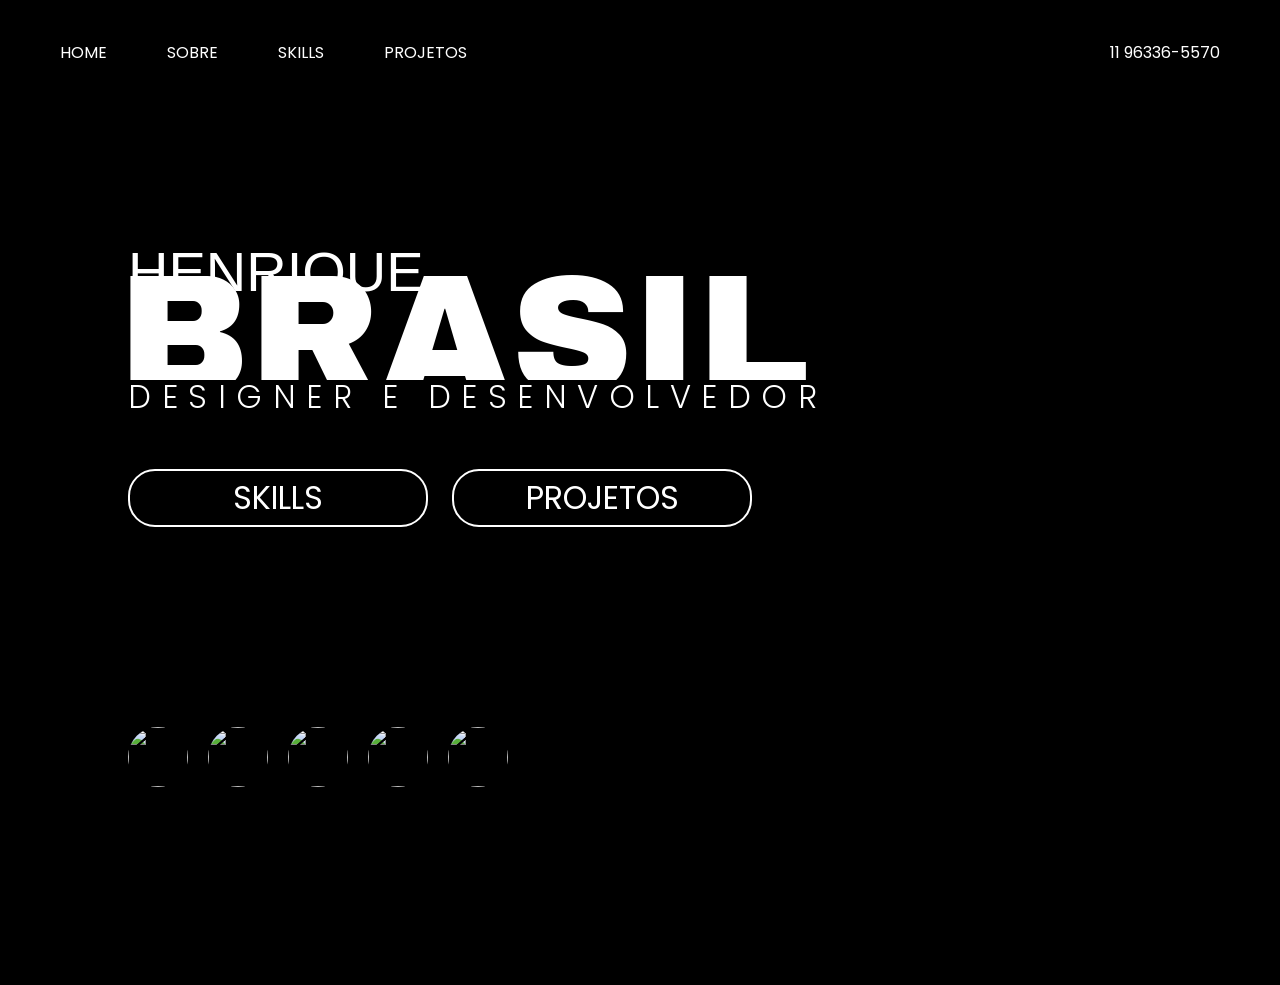
==== index.html @ 7fd6d764 "Tela inicial e tela de sobre semi-finalizadas" ====
<!doctype html>
<html lang="pt-br">
    <head>
        <meta charset="utf-8">
        <meta name="viewport" content="width=device-width, initial-scale=1">
        <link rel="stylesheet" href="main.css">

        <link rel="preconnect" href="https://fonts.googleapis.com">
        <link rel="preconnect" href="https://fonts.gstatic.com" crossorigin>
        <link href="https://fonts.googleapis.com/css2?family=Poppins:ital,wght@0,100;0,200;0,300;0,400;0,500;0,600;0,700;0,800;0,900;1,100;1,200;1,300;1,400;1,500;1,600;1,700;1,800;1,900&display=swap" rel="stylesheet">

        <link rel="preconnect" href="https://fonts.googleapis.com">
        <link rel="preconnect" href="https://fonts.gstatic.com" crossorigin>
        <link href="https://fonts.googleapis.com/css2?family=Archivo+Black&family=Poppins:ital,wght@0,100;0,200;0,300;0,400;0,500;0,600;0,700;0,800;0,900;1,100;1,200;1,300;1,400;1,500;1,600;1,700;1,800;1,900&display=swap" rel="stylesheet">

        <title>Henrique Brasil</title>
    </head>

    <!-- Falta arrumar o menu -->

    <body>
        <header>
            <nav>
                <ul class="menu">
                    <li><a href="index.html">HOME</a></li>
                    <li><a href="sobre.html">SOBRE</a></li>
                    <li><a href="skills">SKILLS</a></li>
                    <li><a href="projetos">PROJETOS</a></li>
                </ul>
                <a href="contato">11 96336-5570</a></li>
            </nav>
        </header>
        <main>
            <div class="conteudo">
                <h1>HENRIQUE <span>BRASIL</span></h1>
                <P>DESIGNER E DESENVOLVEDOR</P>

                <div>
                    <button>SKILLS</button>
                    <button>PROJETOS</button>
                </div>

                <ul class="icons">
                    <li><img src="./assets/icons/kiko.jpg" alt=""></li>
                    <li><img src="./assets/icons/kiko.jpg" alt=""></li>
                    <li><img src="./assets/icons/kiko.jpg" alt=""></li>
                    <li><img src="./assets/icons/kiko.jpg" alt=""></li>
                    <li><img src="./assets/icons/kiko.jpg" alt=""></li>
                </ul>
            </div>
        </main>




    </body>
</html>
---- main.css ----
*{
  margin: 0;
  padding: 0;
  box-sizing: border-box;

  overflow: hidden;
}

html, body {
    height: 100vh;
    margin: 0;
}

body {
    background: #000000;
}





header{
    padding-top: 20px;
    
}

:root{
    --display: flex;
    --justify-content: space-between;
    --background-color: rgb(0, 0, 0);
}


nav{
    display: flex;
    justify-content: space-between;
    align-items: center;
    padding: 0px 40px;

    position: relative;
}

nav ul{
    display: flex;
    justify-content: space-between;
    gap: 20px;

}

nav li{
    list-style: none;
}

nav a{
    text-decoration: none;
    font-family: Poppins;
    color: white;
    position: relative;

    padding: 20px;
    
    transition: transform 3ms ease-out;
}

nav a::before{
    content: "";
    
    width: 0;
    height: 2px;
    bottom: 0px;
    position: absolute;
    background-color: white;
    transition: 0.4s ease-out;
}

nav a:hover::before{
    width: 100%;
}








main{
    width: 80%;
    height: 100vh;
    padding-top: 12%;
    
    margin: 0 auto;
    color: white;
    position: relative;
}






main .conteudo{
    
}

main .conteudo h1{
    display: inline-block;
    font-size: 3.5em;
    font-family: Opens Sans, sans-serif;
    font-weight: 100;
}

main > .conteudo h1 span{
    display: inline-block;
    width: 100%;
    font-family: Archivo Black;
    font-size: 3em;
    padding: 0;
    margin: -60px;
    margin-left: -10px;
    

}

main .conteudo p{
    font-family: Poppins;
    font-size: 2em;
    font-weight: 300;
    letter-spacing: 10.5px;

    line-height: 0.8;
}

main .conteudo button{
    width: 300px;

    color: white;
    background-color: black;
    border: solid 2px white;
    border-radius: 27px;
    cursor: pointer;

    font-family: Poppins;
    font-size: 2em;


    padding: 3px 40px;
    margin: 60px 20px 0 0;
}

main .conteudo button:hover{
    background-color: white;
    color: black;
    transition: 0.4s ease-out;
}





.icons{
    display: flex;
    gap: 20px;
    list-style: none;
    padding-top: 200px;
}

.icons li img{
    width: 60px;
    height: 60px;
    border-radius: 50%;
    cursor: pointer;
    transition: transform 0.3s ease-out;
}





main .sobre{
    max-width: 600px;
    height: 100vh;

    top: 0;
    position: relative;
}

main .sobre > h1{
    display: inline-block;
    font-family: Poppins;
    font-size: 3em;
    position: relative;
}

main .sobre > h1::before{
    content: "";

    width: 100%;
    height: 3px;
    bottom: 6px;
    position: absolute;
    background-color: white;
}

main .sobre h2{
    font-family: Poppins;
    font-weight: 400;
    font-size: 1.2em;
}

main .sobre p{
    width: 100%;
    font-family: Poppins;
    font-size: 1.1em;
    padding-top: 50px;
}
















.footer{
    width: 100%;
    text-align: center;
    padding: 150px;
}

.footer h2{
    position: relative;
}

.footer .h2::before{
    content: "";

    width: 30%;
    height: 3px;
    left: 0;
    bottom: -2px;
    background-color: white;
    position: absolute;
}

.footer .h2::after{
    content: "";

    width: 30%;
    height: 3px;
    right: 0;
    bottom: -2px;
    background-color: white;
    position: absolute;
}
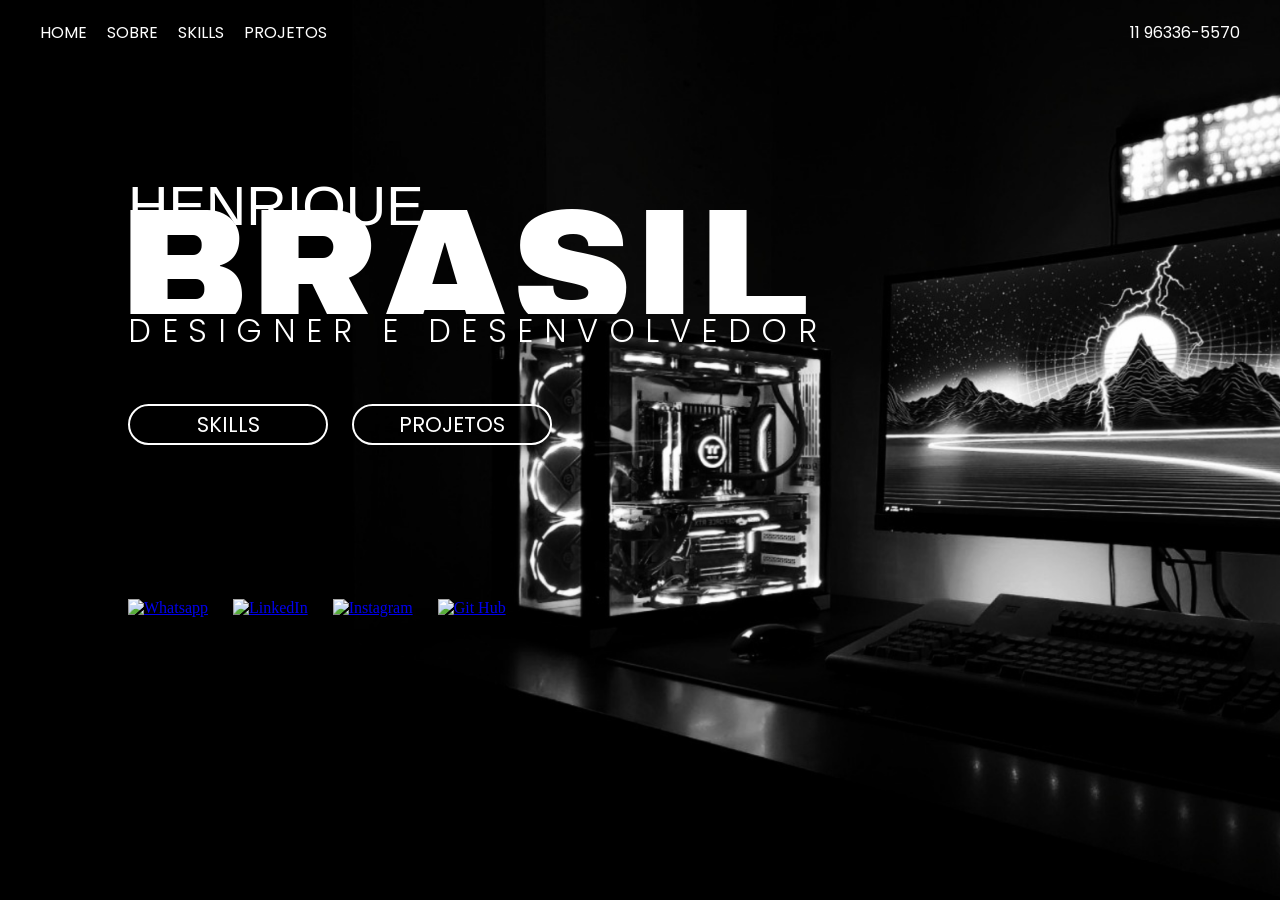
==== commit b0171773: "Finalização visual desktop do index, e sobre." ====
--- a/index.html
+++ b/index.html
@@ -19,6 +19,7 @@
     <!-- Falta arrumar o menu -->
 
     <body>
+        <img class="imagemdefundo" src="./assets/img_home.png" alt="">
         <header>
             <nav>
                 <ul class="menu">
@@ -35,17 +36,16 @@
                 <h1>HENRIQUE <span>BRASIL</span></h1>
                 <P>DESIGNER E DESENVOLVEDOR</P>
 
-                <div>
-                    <button>SKILLS</button>
-                    <button>PROJETOS</button>
+                <div class="btt">
+                    <a class="button" href="skills.html">SKILLS</a>
+                    <a class="button" href="projetos.html">PROJETOS</a>
                 </div>
 
                 <ul class="icons">
-                    <li><img src="./assets/icons/kiko.jpg" alt=""></li>
-                    <li><img src="./assets/icons/kiko.jpg" alt=""></li>
-                    <li><img src="./assets/icons/kiko.jpg" alt=""></li>
-                    <li><img src="./assets/icons/kiko.jpg" alt=""></li>
-                    <li><img src="./assets/icons/kiko.jpg" alt=""></li>
+                    <li><a href="https://wa.me/11963365571" target="_blank" rel="noopener noreferrer"><img src="./assets/icons/whatsapp.png" alt="Whatsapp"></a></li>
+                    <li><a href="https://www.linkedin.com/in/henriquebrazil/" target="_blank" rel="noopener noreferrer"><img src="./assets/icons/linkeid.png" alt="LinkedIn"></a></li>
+                    <li><a href="https://www.instagram.com/henrique.designx/?igsh=MThnaWJxZWNqY29qbA%3D%3D#" target="_blank" rel="noopener noreferrer"><img src="./assets/icons/instagram.png" alt="Instagram"></a></li>
+                    <li><a href="https://github.com/HenriqueBrasilDev" target="_blank" rel="noopener noreferrer"><img src="./assets/icons/github.png" alt="Git Hub"></a></li>
                 </ul>
             </div>
         </main>
--- a/main.css
+++ b/main.css
@@ -13,7 +13,29 @@
 
 body {
     background: #000000;
-}
+    position: relative;
+}
+
+.imagemdefundo{
+    height: 100vh;
+    display: block;
+    position: absolute;
+}
+
+.imagemdefundo_sobre{
+    height: 100vh;
+    display: block;
+    position: absolute;
+    right: 10%;
+}
+
+.imagemdefundo_skills{
+    height: 100vh;
+    display: block;
+    position: absolute;
+    left: 10%;
+}
+
 
 
 
@@ -57,7 +79,6 @@
     color: white;
     position: relative;
 
-    padding: 20px;
     
     transition: transform 3ms ease-out;
 }
@@ -86,12 +107,12 @@
 
 main{
     width: 80%;
-    height: 100vh;
-    padding-top: 12%;
-    
     margin: 0 auto;
+    padding-top: 10%;
+    
     color: white;
     position: relative;
+
 }
 
 
@@ -131,24 +152,27 @@
     line-height: 0.8;
 }
 
-main .conteudo button{
-    width: 300px;
+main .conteudo .btt a{
+    width: 200px;
+    display: inline-block;
 
     color: white;
-    background-color: black;
+    background-color: rgba(0, 0, 0, 0.555);
     border: solid 2px white;
-    border-radius: 27px;
+    border-radius: 30px;
     cursor: pointer;
-
-    font-family: Poppins;
-    font-size: 2em;
+    text-align: center;
+    text-decoration: none;
+
+    font-family: Poppins;
+    font-size: 1.3em;
 
 
     padding: 3px 40px;
     margin: 60px 20px 0 0;
 }
 
-main .conteudo button:hover{
+main .conteudo .btt a:hover{
     background-color: white;
     color: black;
     transition: 0.4s ease-out;
@@ -160,15 +184,14 @@
 
 .icons{
     display: flex;
-    gap: 20px;
+    gap: 25px;
     list-style: none;
-    padding-top: 200px;
-}
-
-.icons li img{
-    width: 60px;
-    height: 60px;
-    border-radius: 50%;
+    padding-top: 150px;
+}
+
+.icons li a img{
+    width: 40px;
+    height: 40px;
     cursor: pointer;
     transition: transform 0.3s ease-out;
 }
@@ -178,7 +201,7 @@
 
 
 main .sobre{
-    max-width: 600px;
+    max-width: 800px;
     height: 100vh;
 
     top: 0;
@@ -211,7 +234,7 @@
 main .sobre p{
     width: 100%;
     font-family: Poppins;
-    font-size: 1.1em;
+    font-size: 1.3em;
     padding-top: 50px;
 }
 
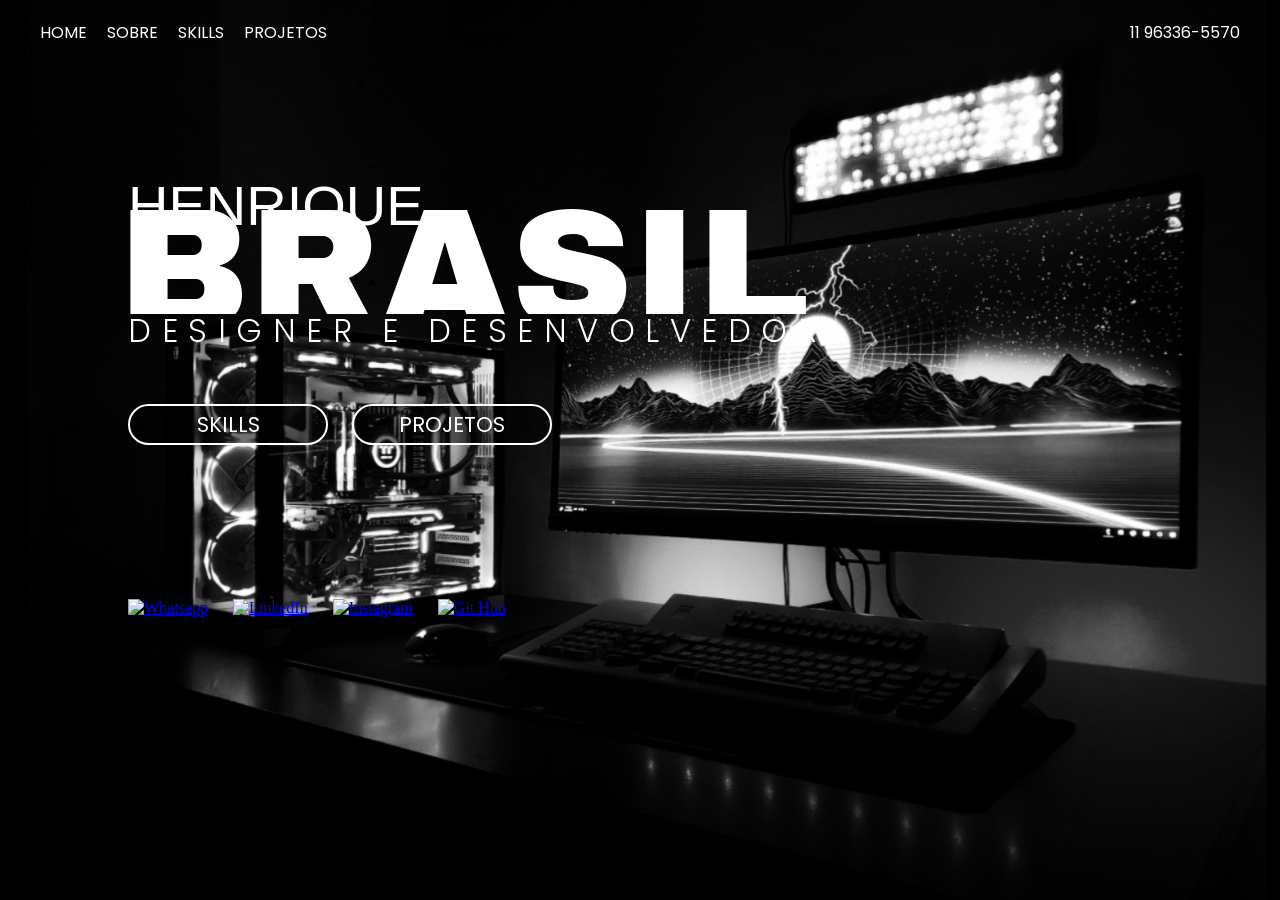
==== commit ccdb61c8: "Começando tela 'Skills'" ====
--- a/index.html
+++ b/index.html
@@ -16,8 +16,6 @@
         <title>Henrique Brasil</title>
     </head>
 
-    <!-- Falta arrumar o menu -->
-
     <body>
         <img class="imagemdefundo" src="./assets/img_home.png" alt="">
         <header>
@@ -25,8 +23,8 @@
                 <ul class="menu">
                     <li><a href="index.html">HOME</a></li>
                     <li><a href="sobre.html">SOBRE</a></li>
-                    <li><a href="skills">SKILLS</a></li>
-                    <li><a href="projetos">PROJETOS</a></li>
+                    <li><a href="skills.html">SKILLS</a></li>
+                    <li><a href="projetos.html">PROJETOS</a></li>
                 </ul>
                 <a href="contato">11 96336-5570</a></li>
             </nav>
@@ -42,10 +40,10 @@
                 </div>
 
                 <ul class="icons">
-                    <li><a href="https://wa.me/11963365571" target="_blank" rel="noopener noreferrer"><img src="./assets/icons/whatsapp.png" alt="Whatsapp"></a></li>
-                    <li><a href="https://www.linkedin.com/in/henriquebrazil/" target="_blank" rel="noopener noreferrer"><img src="./assets/icons/linkeid.png" alt="LinkedIn"></a></li>
-                    <li><a href="https://www.instagram.com/henrique.designx/?igsh=MThnaWJxZWNqY29qbA%3D%3D#" target="_blank" rel="noopener noreferrer"><img src="./assets/icons/instagram.png" alt="Instagram"></a></li>
-                    <li><a href="https://github.com/HenriqueBrasilDev" target="_blank" rel="noopener noreferrer"><img src="./assets/icons/github.png" alt="Git Hub"></a></li>
+                    <li><a href="https://wa.me/11963365571" target="_blank" rel="noopener noreferrer"><img src="./assets/icons/whatsapp.png" alt="Whatsapp" title="11963365570"></a></li>
+                    <li><a href="https://www.linkedin.com/in/henriquebrazil/" target="_blank" rel="noopener noreferrer"><img src="./assets/icons/linkeid.png" alt="LinkedIn" title="LinkedIn"></a></li>
+                    <li><a href="https://www.instagram.com/henrique.designx/?igsh=MThnaWJxZWNqY29qbA%3D%3D#" target="_blank" rel="noopener noreferrer"><img src="./assets/icons/instagram.png" alt="Instagram" title="Instagram"></a></li>
+                    <li><a href="https://github.com/HenriqueBrasilDev" target="_blank" rel="noopener noreferrer"><img src="./assets/icons/github.png" alt="Git Hub" title="GitHub"></a></li>
                 </ul>
             </div>
         </main>
--- a/main.css
+++ b/main.css
@@ -20,6 +20,7 @@
     height: 100vh;
     display: block;
     position: absolute;
+    right: 0;
 }
 
 .imagemdefundo_sobre{
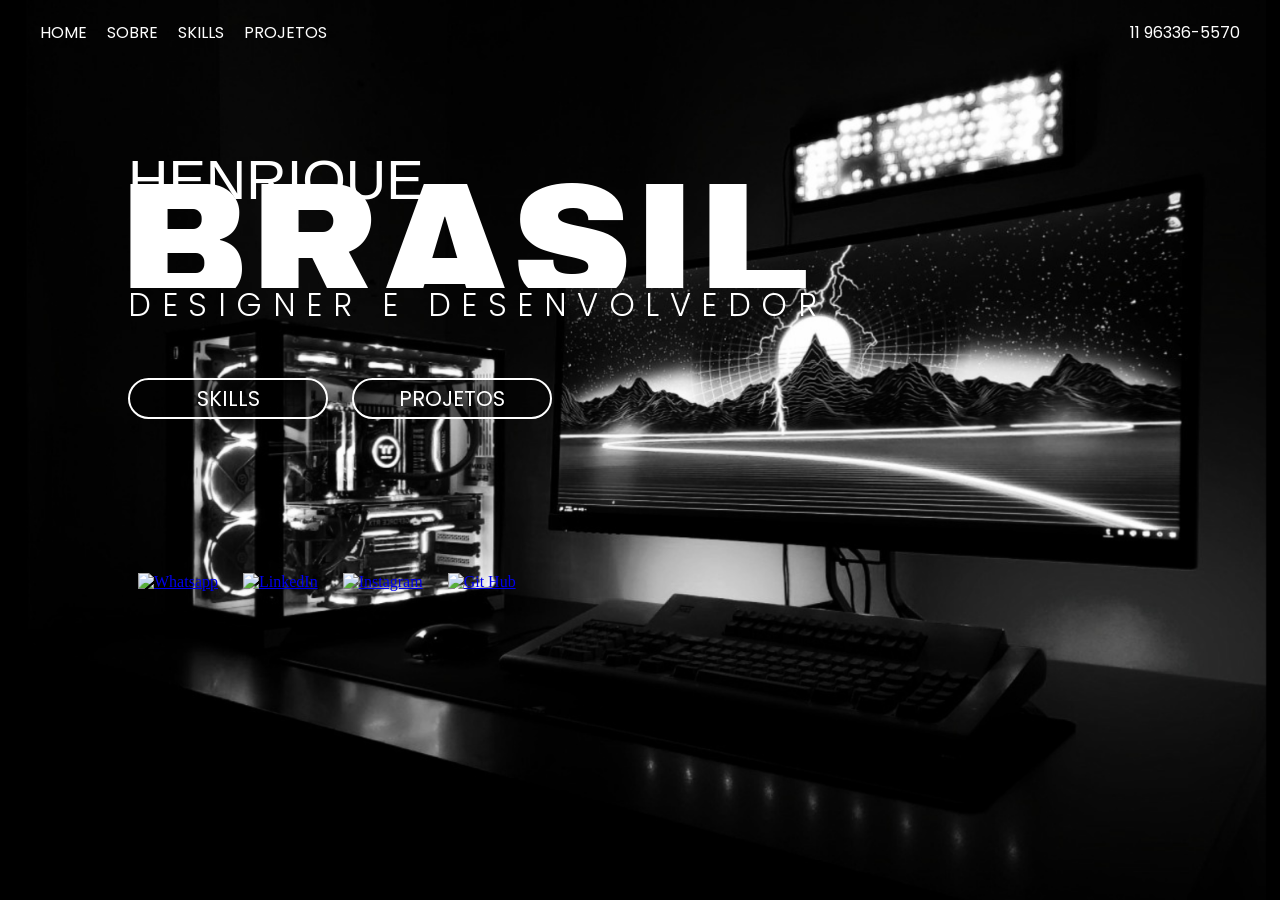
==== commit 1b146c2a: "reponsividade pc - projetos" ====
--- a/index.html
+++ b/index.html
@@ -17,7 +17,7 @@
     </head>
 
     <body>
-        <img class="imagemdefundo" src="./assets/img_home.png" alt="">
+        <img class="imagemdefundo_home " src="./assets/img_home.png" alt="">
         <header>
             <nav>
                 <ul class="menu">
--- a/main.css
+++ b/main.css
@@ -7,16 +7,17 @@
 }
 
 html, body {
+    width: 100vw;
     height: 100vh;
     margin: 0;
 }
 
-body {
+body{
     background: #000000;
     position: relative;
 }
 
-.imagemdefundo{
+.imagemdefundo_home{
     height: 100vh;
     display: block;
     position: absolute;
@@ -44,7 +45,6 @@
 
 header{
     padding-top: 20px;
-    
 }
 
 :root{
@@ -109,20 +109,14 @@
 main{
     width: 80%;
     margin: 0 auto;
-    padding-top: 10%;
     
     color: white;
     position: relative;
-
-}
-
-
-
-
+}
 
 
 main .conteudo{
-    
+    padding-top: 10%;
 }
 
 main .conteudo h1{
@@ -183,20 +177,25 @@
 
 
 
-.icons{
+main .conteudo .icons{
     display: flex;
     gap: 25px;
     list-style: none;
-    padding-top: 150px;
-}
-
-.icons li a img{
+    padding: 150px 0 0 10px;
+}
+
+main .conteudo .icons li a img{
     width: 40px;
     height: 40px;
     cursor: pointer;
     transition: transform 0.3s ease-out;
 }
 
+main .conteudo .icons li:hover{
+    transition: ease-in 0.3s;
+    transform: scale(1.2);
+}
+
 
 
 
@@ -207,6 +206,7 @@
 
     top: 0;
     position: relative;
+    padding-top: 10%;
 }
 
 main .sobre > h1{
@@ -238,17 +238,6 @@
     font-size: 1.3em;
     padding-top: 50px;
 }
-
-
-
-
-
-
-
-
-
-
-
 
 
 
@@ -284,4 +273,368 @@
     bottom: -2px;
     background-color: white;
     position: absolute;
+}
+
+
+
+
+
+
+main .skills{
+    width: 100%;
+    padding-top: 150px;
+    display: flex;
+    justify-content: right;
+}
+
+.container-skills{
+    width: 500px;
+    height: 100vh;
+    text-align: center;
+    
+}
+
+main .skills h1{
+    font-family: Poppins;
+    font-size: 2em;
+    position: relative;
+    display: inline-block;
+}
+
+main .skills h1::before{
+    content: "";
+    
+    width: 100%;
+    height: 3px;
+    bottom: 6px;
+    position: absolute;
+    background-color: white;
+    right: 0;
+}
+
+main .skills ul{
+    width: calc(80px*5+80);
+    display: flex;
+    gap: 20px;
+    align-items: center;
+    margin: 0 auto;
+    padding: 20px 0 150px 0;
+
+
+}
+
+
+
+
+main .skills ul li{
+    flex: 0 0 auto;
+    animation: animação 15s linear infinite;
+}
+
+main .skills ul li img{
+    width: 80px;
+    height: 80px;
+    cursor: pointer;
+    display: block;
+    margin: 0 auto;
+    text-align: center;
+    transition: transform 0.3s ease-out;
+}
+
+main .skills ul li:nth-child(3) img{
+    width: 90px;
+    height: 90px;
+    padding-bottom: 10px;
+    text-align: center;
+    margin: 0 auto;
+    justify-content: center;
+}
+
+
+main .skills ul li h3{
+    font-family: Poppins;
+    font-size: 0.8em;
+    text-align: center;
+    position: relative;
+    padding: 5px 0;
+}
+
+main .skills ul li h3:before{
+    content: "";
+
+    width: 48%;
+    height: 3px;
+    position: absolute;
+    bottom: 0;
+    left: 0;
+    background-color: white;
+    text-align: center;
+}
+
+main .skills ul li h3:after{
+    content: "";
+
+    width: 100%;
+    height: 3px;
+    position: absolute;
+    bottom: 0;
+    left: 10%;
+    background-color: white;
+    text-align: center;
+    opacity: 34%;
+}
+
+main .skills ul li p{
+    font-family: Poppins;
+    font-size: 0.7em;
+    text-align: center;
+    position: relative;
+}
+
+@keyframes  a{
+    0%{ transform: translateY(0px);}
+    100%{ transform: translateX(-1875%);}
+}
+
+
+
+
+
+.soft-skills{
+    width: 100%;
+}
+
+
+
+
+
+
+
+
+
+
+
+
+
+
+
+
+
+
+
+
+
+
+
+
+
+
+
+main .projetos{
+    height: 100vh;
+    margin-top: 3%;
+    position: relative;
+}
+
+main .projetos h1{
+    font-family: Poppins;
+    font-size: 3em;
+    position: relative;
+    display: inline-block;
+}
+
+main .projetos h1::before{
+    content: "";
+
+    width: 100%;
+    height: 3px;
+    bottom: 0;
+    background-color: white;
+    position: absolute;
+}
+
+main .projetos .title{
+    font-family: Poppins;
+    font-size: 2em;
+
+}
+
+
+
+
+
+
+main .projetos .carousel{
+    width: 100%;
+    height: 70%;
+    margin-top: 2%;
+    position: relative;
+}
+
+main .projetos .carousel .carousel-item{
+    width: 30%;
+    height: 20%;
+    border-radius: 20px;
+    cursor: pointer;
+    background-size: cover;
+    background-position: center;
+    position: absolute;
+    background-position: contain;
+    background-position-y: 0;
+    top: 0;
+    right: 0;
+    transition: transform 0.3s ease-out;
+    align-items: center;
+    transform: translateY(-10px);
+    z-index: 3;
+    transition: 1s;
+}
+
+main .projetos .carousel .carousel-item:nth-child(1),
+main .projetos .carousel .carousel-item:nth-child(2){
+    width: 68%;
+    height: 100%;
+    background-repeat: no-repeat;
+    margin-right: 35%;
+    cursor: pointer;
+    position: absolute;
+    background-size: contain;
+    transition: transform 0.3s ease-out;
+    transform: translate(0, 0);
+    transition: 1s;
+    z-index: 5;
+}
+
+main .projetos .carousel .carousel-item:nth-child(3){
+    top: calc(0%);
+}
+
+main .projetos .carousel .carousel-item:nth-child(4){
+    top: calc(0% + 21%);
+
+}
+
+main .projetos .carousel .carousel-item:nth-child(5){
+    top: calc(0% + 43%);
+}
+
+main .projetos .carousel .carousel-item:nth-child(5){
+    top: calc(0% +85%);
+}
+
+
+
+
+main .projetos .carousel .carousel-item h2{
+    font-family: Poppins;
+    font-size: 2em;
+    color: white;
+    padding-top: 70px;
+    z-index: 1;
+    position: relative;
+}
+
+
+main .projetos .carousel .carousel-item img{
+    width: 60px;
+    height: 60px;
+    margin-top: 20px;
+    z-index: 1;
+    position: relative;
+}
+
+main .projetos .carousel .carousel-item p{
+    width: 400px;
+    font-family: Poppins;
+    font-size: 1em;
+    color: white;
+    position: relative;
+}
+
+main .projetos .carousel .carousel-item .text{
+    padding-left: 50px;
+    opacity: 0;
+}
+
+main .projetos .carousel .carousel-item .text a{
+    text-decoration: none;
+    
+}
+
+main .projetos .carousel .carousel-item:nth-child(2)  .text:hover{
+    opacity: 1;
+<<<<<<< HEAD
+    transition: 1s ease;
+=======
+    transition: 2s ease;            
+>>>>>>> ec0d001 (reponsividade pc - projetos)
+    transition-delay: 0.5s;
+}
+
+main .projetos .carousel .carousel-item:nth-child(2) .text:hover::before{
+    content: "";
+
+    width: 100%;
+    height: 100%;
+    position: absolute;
+    top: 0;
+    left: 0;
+    background-color: rgba(0, 0, 0, 0.9);
+    z-index: 0;
+}
+
+
+
+.arrows{
+    position: absolute;
+    top: 80%;
+    right: 52%;
+    z-index: 4;
+    width: 300px;
+    max-width: 30%;
+    display: flex;
+    gap: 10px;
+    align-items: center;
+}
+
+.arrows button{
+    width: 50px;
+    height: 50px;
+    border-radius: 50%;
+    background-color: green;
+    color: white;
+    border: none;
+    outline: none;
+    font-size: 16px;
+    font-family: monospace;
+    font-weight: bold;
+    transition: .5s;
+    cursor: pointer;
+}
+
+.arrows button:hover{
+    background: white;
+    color: black;
+}
+
+
+
+
+
+.carousel .timeRunning{
+    position: absolute;
+    z-index: 4;
+    height: 4px;
+    background-color: green;
+    left: 0;
+    top: 0;
+    animation: runningTime 7s linear 1 forwards;
+    z-index: 7;
+}
+
+@keyframes runningTime{
+
+    from{width: 0%}
+    to{width: 100%}
+
 }
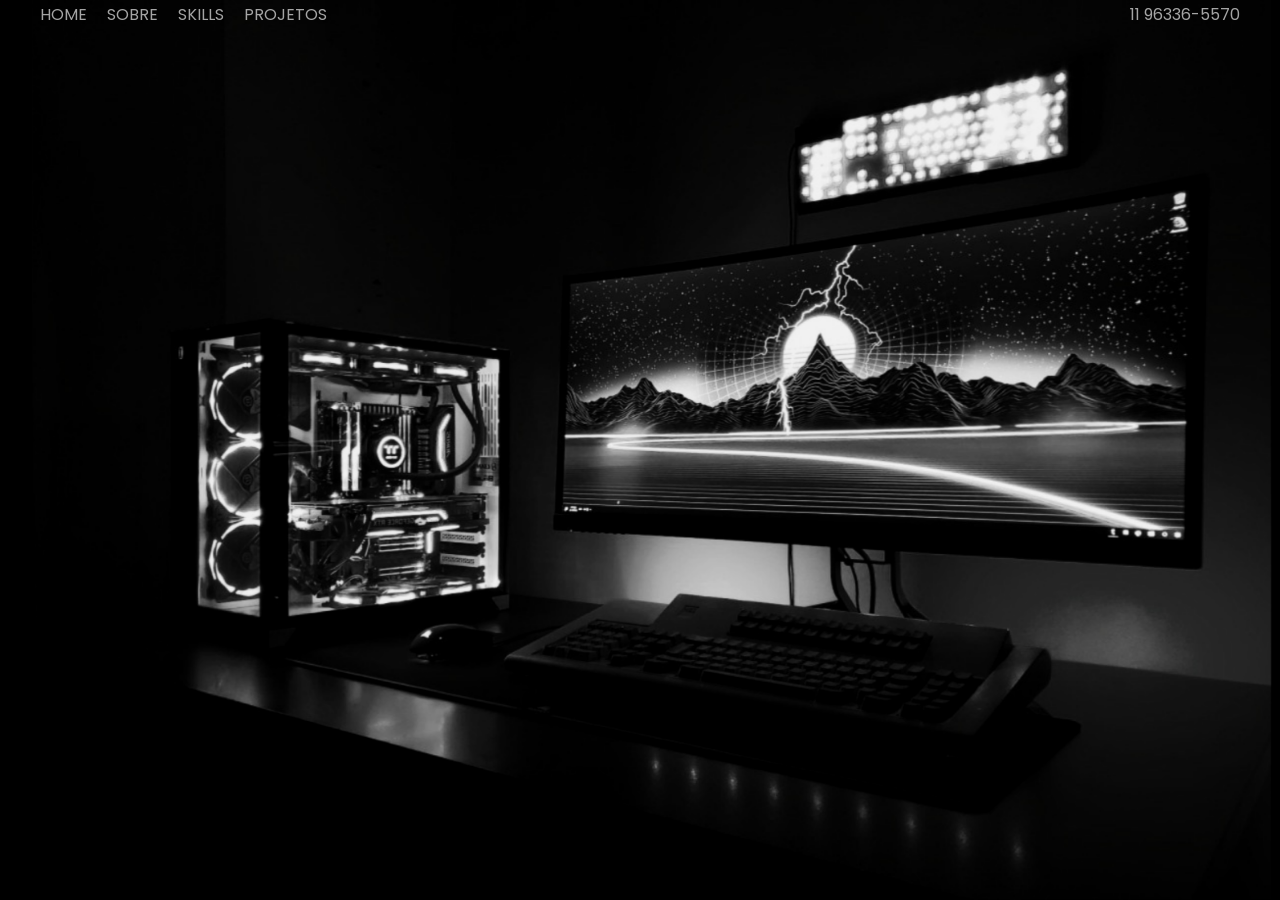
==== commit bf73a7b1: "Iniciando animações" ====
--- a/index.html
+++ b/index.html
@@ -50,6 +50,8 @@
 
 
 
-
+        <script src="https://cdnjs.cloudflare.com/ajax/libs/gsap/3.12.2/gsap.min.js"></script>
+        
+        <script src="gsap.js"></script>
     </body>
 </html>
--- a/main.css
+++ b/main.css
@@ -1,15 +1,16 @@
 *{
-  margin: 0;
-  padding: 0;
-  box-sizing: border-box;
-
-  overflow: hidden;
+    margin: 0;
+    padding: 0;
+    box-sizing: border-box;
+
+    overflow: hidden;
 }
 
 html, body {
     width: 100vw;
     height: 100vh;
     margin: 0;
+    caret-color: transparent;
 }
 
 body{
@@ -80,13 +81,13 @@
     color: white;
     position: relative;
 
-    
+
     transition: transform 3ms ease-out;
 }
 
 nav a::before{
     content: "";
-    
+
     width: 0;
     height: 2px;
     bottom: 0px;
@@ -109,7 +110,7 @@
 main{
     width: 80%;
     margin: 0 auto;
-    
+
     color: white;
     position: relative;
 }
@@ -134,7 +135,7 @@
     padding: 0;
     margin: -60px;
     margin-left: -10px;
-    
+
 
 }
 
@@ -285,14 +286,16 @@
     padding-top: 150px;
     display: flex;
     justify-content: right;
+    position: relative;
 }
 
 .container-skills{
-    width: 500px;
-    height: 100vh;
-    text-align: center;
-    
-}
+    width: 680px;
+    text-align: center;
+}
+
+
+
 
 main .skills h1{
     font-family: Poppins;
@@ -303,7 +306,7 @@
 
 main .skills h1::before{
     content: "";
-    
+
     width: 100%;
     height: 3px;
     bottom: 6px;
@@ -313,23 +316,20 @@
 }
 
 main .skills ul{
-    width: calc(80px*5+80);
+    width: 100%;
     display: flex;
     gap: 20px;
     align-items: center;
     margin: 0 auto;
-    padding: 20px 0 150px 0;
-
-
-}
-
-
-
+    padding: 30px 0 150px 0;
+}
 
 main .skills ul li{
     flex: 0 0 auto;
-    animation: animação 15s linear infinite;
-}
+    height: 150px;
+    position: relative;
+}
+
 
 main .skills ul li img{
     width: 80px;
@@ -338,18 +338,9 @@
     display: block;
     margin: 0 auto;
     text-align: center;
-    transition: transform 0.3s ease-out;
-}
-
-main .skills ul li:nth-child(3) img{
-    width: 90px;
-    height: 90px;
-    padding-bottom: 10px;
-    text-align: center;
-    margin: 0 auto;
-    justify-content: center;
-}
-
+    transition: ease-in 0.5s;
+    transition-delay: 0.3s;
+}
 
 main .skills ul li h3{
     font-family: Poppins;
@@ -357,31 +348,33 @@
     text-align: center;
     position: relative;
     padding: 5px 0;
-}
+    opacity: 0;
+}
+
+
 
 main .skills ul li h3:before{
     content: "";
 
-    width: 48%;
+    width: 100%;
     height: 3px;
     position: absolute;
     bottom: 0;
     left: 0;
-    background-color: white;
+    background-color: rgba(255, 255, 255, 0.445);
     text-align: center;
 }
 
 main .skills ul li h3:after{
     content: "";
 
-    width: 100%;
+    width: 48%;
     height: 3px;
     position: absolute;
     bottom: 0;
-    left: 10%;
-    background-color: white;
-    text-align: center;
-    opacity: 34%;
+    left: 0px;
+    background-color: rgb(255, 255, 255);
+    text-align: center;
 }
 
 main .skills ul li p{
@@ -389,39 +382,51 @@
     font-size: 0.7em;
     text-align: center;
     position: relative;
-}
-
-@keyframes  a{
-    0%{ transform: translateY(0px);}
-    100%{ transform: translateX(-1875%);}
-}
-
-
-
-
-
-.soft-skills{
-    width: 100%;
-}
-
-
-
-
-
-
-
-
-
-
-
-
-
-
-
-
-
-
-
+    opacity: 0;
+    margin-top: 7px;
+}
+
+
+
+
+main .skills ul li img.selected{
+    width: 100px;
+    height: 100px;
+    scale: (1.5);
+    color: white;
+    opacity: 1;
+    transition-delay: 1s;
+    transition: ease-in 0.5s;
+}
+
+main .skills ul li h3.selected{
+    opacity: 1;
+    transition: ease-in 1.3s;
+    animation: gotah3 0.5s forwards;
+} 
+
+main .skills ul li p.selected{
+    opacity: 1;
+    animation: gotap 0.5s forwards;
+} 
+
+
+
+/* @keyframes gotah3{
+    from{transform: scale(0.5); opacity: 0; display: inline-block; position: absolute; width: 100%; margin: 20px; left: 0;}
+    to{transform: scale(1.35); opacity: 1;}
+}
+
+@keyframes gotap{
+    from{transform: scale(0.3); opacity: 0; display: inline-block; position: absolute; width: 100%; margin: 20px; left: 0;}
+    to{transform: scale(1); opacity: 1;}
+} */
+
+
+
+main .skills .soft-skills{
+    width: 100%;
+}
 
 
 
@@ -431,8 +436,9 @@
 
 
 main .projetos{
+    width: 100%;
     height: 100vh;
-    margin-top: 3%;
+    margin-top: 2%;
     position: relative;
 }
 
@@ -441,9 +447,26 @@
     font-size: 3em;
     position: relative;
     display: inline-block;
-}
-
-main .projetos h1::before{
+    cursor: pointer;
+
+}
+
+main .timeRunning{
+    position: absolute;
+    width: 100px;
+    height: 3px;
+    background-color: rgb(255, 255, 255);
+    left: 0;
+    top: 70px;
+    animation: runningTime 3s linear 1 forwards;
+}
+
+@keyframes runningTime{
+    from{width: 0%}
+    to{width: 100%}
+}
+
+/* main .projetos h1::before{
     content: "";
 
     width: 100%;
@@ -451,12 +474,13 @@
     bottom: 0;
     background-color: white;
     position: absolute;
-}
+} */
 
 main .projetos .title{
     font-family: Poppins;
     font-size: 2em;
-
+    cursor: pointer;
+    display: inline-block;
 }
 
 
@@ -473,53 +497,48 @@
 
 main .projetos .carousel .carousel-item{
     width: 30%;
-    height: 20%;
+    height: 32%;
+    position: absolute;
+    
+    right: 0;
+    transform: translateY(0);
+    
     border-radius: 20px;
+    background-size: cover;
+    background-position: 50% 50%;
+
+    transition: 1s;
+    align-items: center;    
+
     cursor: pointer;
-    background-size: cover;
-    background-position: center;
-    position: absolute;
-    background-position: contain;
-    background-position-y: 0;
+}
+
+main .projetos .carousel .carousel-item:nth-child(1){
+    width: 68%;
+    height: 100%;
+    right: 32%;
     top: 0;
-    right: 0;
-    transition: transform 0.3s ease-out;
-    align-items: center;
-    transform: translateY(-10px);
-    z-index: 3;
-    transition: 1s;
-}
-
-main .projetos .carousel .carousel-item:nth-child(1),
+}
+
 main .projetos .carousel .carousel-item:nth-child(2){
     width: 68%;
     height: 100%;
-    background-repeat: no-repeat;
-    margin-right: 35%;
-    cursor: pointer;
-    position: absolute;
-    background-size: contain;
-    transition: transform 0.3s ease-out;
-    transform: translate(0, 0);
-    transition: 1s;
-    z-index: 5;
+    right: 32%;
+    top: 0;
+    z-index: 1;
 }
 
 main .projetos .carousel .carousel-item:nth-child(3){
-    top: calc(0%);
+    top: 0;
 }
 
 main .projetos .carousel .carousel-item:nth-child(4){
-    top: calc(0% + 21%);
-
+    top: 34%;
 }
 
 main .projetos .carousel .carousel-item:nth-child(5){
-    top: calc(0% + 43%);
-}
-
-main .projetos .carousel .carousel-item:nth-child(5){
-    top: calc(0% +85%);
+    top: 68%;
+    z-index: -2;
 }
 
 
@@ -534,44 +553,47 @@
     position: relative;
 }
 
-
 main .projetos .carousel .carousel-item img{
     width: 60px;
     height: 60px;
-    margin-top: 20px;
     z-index: 1;
     position: relative;
 }
 
-main .projetos .carousel .carousel-item p{
-    width: 400px;
-    font-family: Poppins;
-    font-size: 1em;
-    color: white;
-    position: relative;
-}
 
 main .projetos .carousel .carousel-item .text{
     padding-left: 50px;
     opacity: 0;
 }
 
+main .projetos .carousel .carousel-item h1{
+    color: white;
+    position: absolute;
+    font-size: 50px;
+    top: -50px;
+    left: 0;
+    z-index: 20;
+}
+
 main .projetos .carousel .carousel-item .text a{
     text-decoration: none;
-    
+}
+
+main .projetos .carousel .carousel-item .text p{
+    max-width: 50%;
+    font-family: Poppins;
+    font-size: 1em;
+    color: white;
+    position: relative;
 }
 
 main .projetos .carousel .carousel-item:nth-child(2)  .text:hover{
     opacity: 1;
-<<<<<<< HEAD
     transition: 1s ease;
-=======
-    transition: 2s ease;            
->>>>>>> ec0d001 (reponsividade pc - projetos)
     transition-delay: 0.5s;
 }
 
-main .projetos .carousel .carousel-item:nth-child(2) .text:hover::before{
+main .projetos .carousel .carousel-item:nth-child(2) .text::before{
     content: "";
 
     width: 100%;
@@ -581,60 +603,48 @@
     left: 0;
     background-color: rgba(0, 0, 0, 0.9);
     z-index: 0;
+
 }
 
 
 
 .arrows{
-    position: absolute;
+    width: 200px;
+    text-align: center;
+    position: absolute;
+    justify-content: center;
     top: 80%;
-    right: 52%;
+    right: 59.5%;
     z-index: 4;
-    width: 300px;
     max-width: 30%;
     display: flex;
-    gap: 10px;
-    align-items: center;
+    gap: 20px;
 }
 
 .arrows button{
-    width: 50px;
-    height: 50px;
-    border-radius: 50%;
-    background-color: green;
-    color: white;
+    width: 100px;
+    height: 40px;
+    border-radius: 5px;
+    background-color: rgb(255, 255, 255);
+    color: rgb(0, 0, 0);
     border: none;
     outline: none;
     font-size: 16px;
     font-family: monospace;
     font-weight: bold;
-    transition: .5s;
     cursor: pointer;
+    
+    opacity: 0.8;
+    transition: opacity 0.8s;
+    transition: 0.5s ease-in;
+}
+
+.arrows button:hover{
+    font-size: 25px;
+    opacity: 1;
 }
 
 .arrows button:hover{
     background: white;
     color: black;
-}
-
-
-
-
-
-.carousel .timeRunning{
-    position: absolute;
-    z-index: 4;
-    height: 4px;
-    background-color: green;
-    left: 0;
-    top: 0;
-    animation: runningTime 7s linear 1 forwards;
-    z-index: 7;
-}
-
-@keyframes runningTime{
-
-    from{width: 0%}
-    to{width: 100%}
-
 }
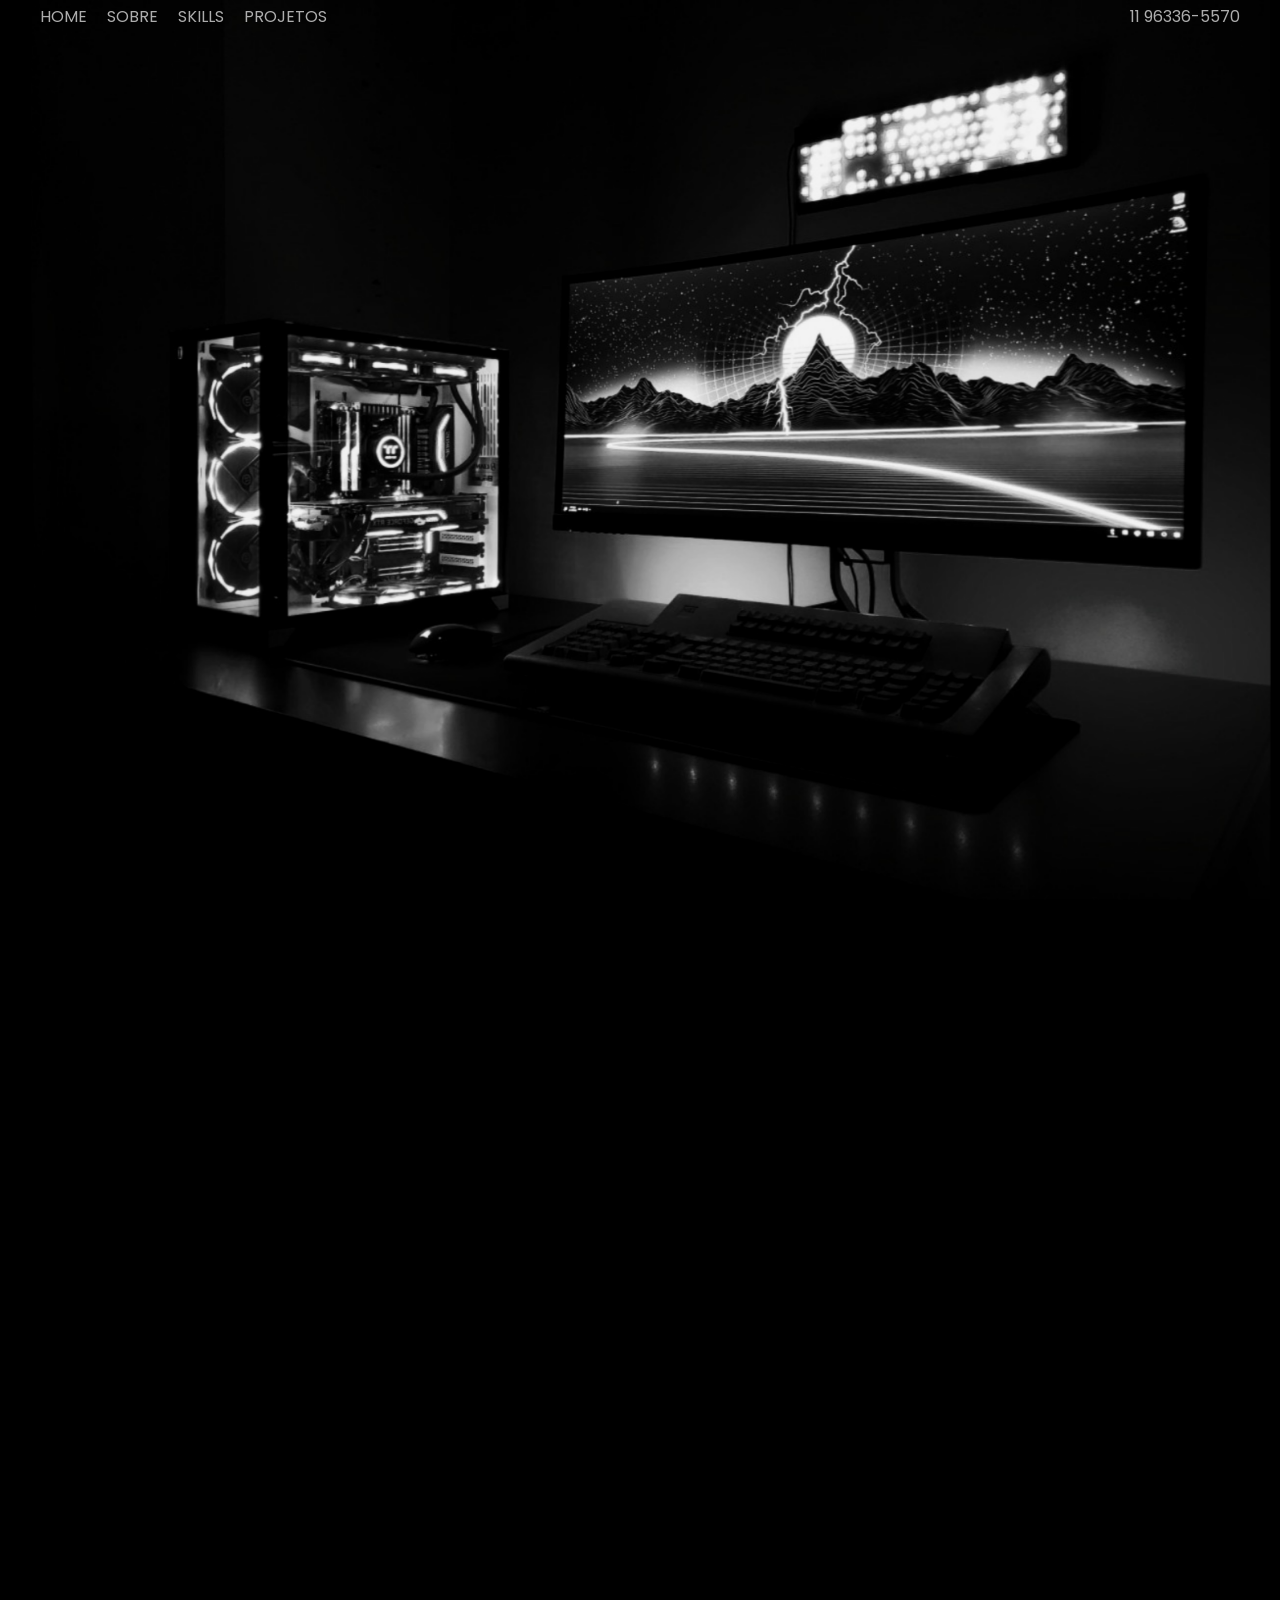
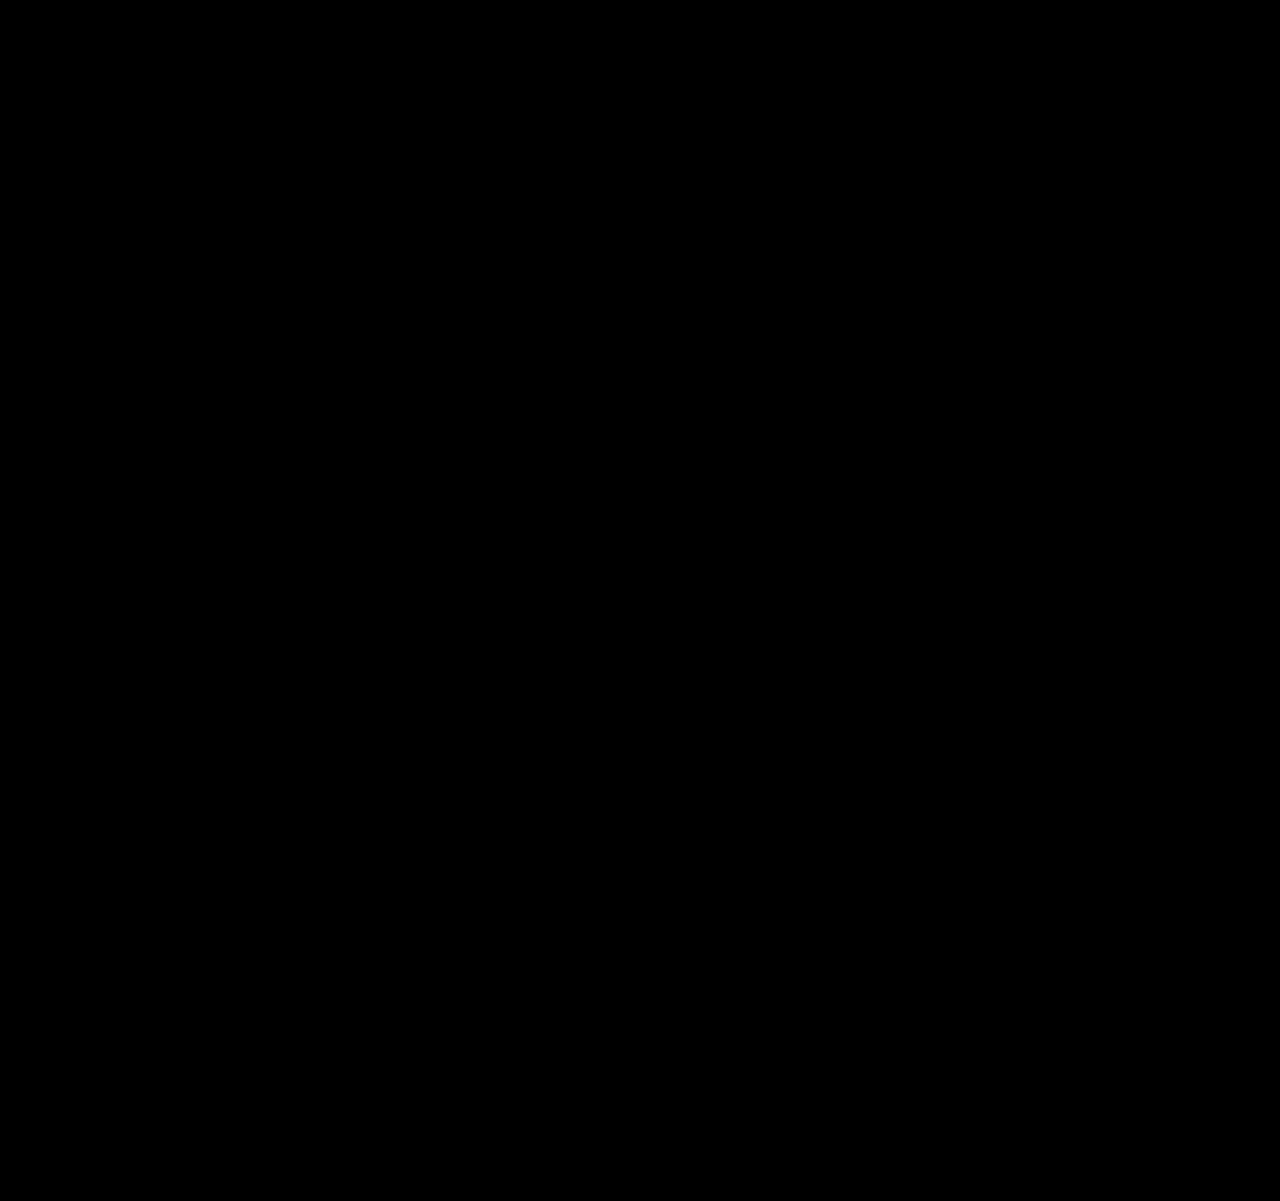
==== commit cef50423: "Organizando usabilidade, e trazendo guias para o index." ====
--- a/index.html
+++ b/index.html
@@ -22,14 +22,17 @@
             <nav>
                 <ul class="menu">
                     <li><a href="index.html">HOME</a></li>
-                    <li><a href="sobre.html">SOBRE</a></li>
+                    <li><a href="#sobre">SOBRE</a></li>
                     <li><a href="skills.html">SKILLS</a></li>
                     <li><a href="projetos.html">PROJETOS</a></li>
                 </ul>
                 <a href="contato">11 96336-5570</a></li>
             </nav>
         </header>
-        <main>
+
+
+
+        <section class="home">
             <div class="conteudo">
                 <h1>HENRIQUE <span>BRASIL</span></h1>
                 <P>DESIGNER E DESENVOLVEDOR</P>
@@ -46,7 +49,30 @@
                     <li><a href="https://github.com/HenriqueBrasilDev" target="_blank" rel="noopener noreferrer"><img src="./assets/icons/github.png" alt="Git Hub" title="GitHub"></a></li>
                 </ul>
             </div>
-        </main>
+        </section>
+
+        <section class="scroll-indicator">
+            <div class="sobre">
+                <h1>SOBRE</h1>
+                <h2>HENRIQUE_BRASILOFICIAL@OUTLOOK.COM</h2>
+
+                <P>Sou desenvolvedor web com forte sensibilidade artística desde jovem. 
+                    Tenho olhar atento para melhorias em design, especialmente em proporção, paleta de cores, 
+                    luz e sombra. Organizado e apaixonado por automação, encontrei na lógica um prazer viciante que 
+                    me acompanha em todos os projetos. Apesar do interesse em diversas áreas, busco a excelência em todas. 
+                    A cada dia que passa me torno um Full Stack mais qualificado, absorvendo o prazer em ver algo funcionando 
+                    exatamente como planejei!
+                </P>
+
+                <div class="footer">
+                    <h2 class="h2">São Paulo, Brazil</h2>
+                    <h2>Henrique Brasil, 2025</h2>
+                </div>
+            </div>
+        </section>
+
+
+        
 
 
 
--- a/main.css
+++ b/main.css
@@ -107,8 +107,8 @@
 
 
 
-main{
-    width: 80%;
+section{
+    width: 100vw;
     margin: 0 auto;
 
     color: white;
@@ -116,18 +116,19 @@
 }
 
 
-main .conteudo{
+.conteudo{
     padding-top: 10%;
-}
-
-main .conteudo h1{
+    padding-left: 5%;
+}
+
+.conteudo h1{
     display: inline-block;
     font-size: 3.5em;
     font-family: Opens Sans, sans-serif;
     font-weight: 100;
 }
 
-main > .conteudo h1 span{
+.conteudo h1 span{
     display: inline-block;
     width: 100%;
     font-family: Archivo Black;
@@ -135,11 +136,9 @@
     padding: 0;
     margin: -60px;
     margin-left: -10px;
-
-
-}
-
-main .conteudo p{
+}
+
+.conteudo p{
     font-family: Poppins;
     font-size: 2em;
     font-weight: 300;
@@ -148,7 +147,7 @@
     line-height: 0.8;
 }
 
-main .conteudo .btt a{
+.conteudo .btt a{
     width: 200px;
     display: inline-block;
 
@@ -168,7 +167,7 @@
     margin: 60px 20px 0 0;
 }
 
-main .conteudo .btt a:hover{
+.conteudo .btt a:hover{
     background-color: white;
     color: black;
     transition: 0.4s ease-out;
@@ -178,21 +177,21 @@
 
 
 
-main .conteudo .icons{
+.conteudo .icons{
     display: flex;
     gap: 25px;
     list-style: none;
     padding: 150px 0 0 10px;
 }
 
-main .conteudo .icons li a img{
+.conteudo .icons li a img{
     width: 40px;
     height: 40px;
     cursor: pointer;
     transition: transform 0.3s ease-out;
 }
 
-main .conteudo .icons li:hover{
+.conteudo .icons li:hover{
     transition: ease-in 0.3s;
     transform: scale(1.2);
 }
@@ -201,23 +200,23 @@
 
 
 
-main .sobre{
+.sobre{
     max-width: 800px;
     height: 100vh;
 
-    top: 0;
-    position: relative;
-    padding-top: 10%;
-}
-
-main .sobre > h1{
+    position: relative;
+    margin-top: 100%;
+    padding-right: 10%;
+}
+
+.sobre > h1{
     display: inline-block;
     font-family: Poppins;
     font-size: 3em;
     position: relative;
 }
 
-main .sobre > h1::before{
+.sobre > h1::before{
     content: "";
 
     width: 100%;
@@ -227,13 +226,13 @@
     background-color: white;
 }
 
-main .sobre h2{
+.sobre h2{
     font-family: Poppins;
     font-weight: 400;
     font-size: 1.2em;
 }
 
-main .sobre p{
+.sobre p{
     width: 100%;
     font-family: Poppins;
     font-size: 1.3em;
@@ -281,7 +280,7 @@
 
 
 
-main .skills{
+.skills{
     width: 100%;
     padding-top: 150px;
     display: flex;
@@ -297,14 +296,14 @@
 
 
 
-main .skills h1{
+.skills h1{
     font-family: Poppins;
     font-size: 2em;
     position: relative;
     display: inline-block;
 }
 
-main .skills h1::before{
+.skills h1::before{
     content: "";
 
     width: 100%;
@@ -315,7 +314,7 @@
     right: 0;
 }
 
-main .skills ul{
+.skills ul{
     width: 100%;
     display: flex;
     gap: 20px;
@@ -324,14 +323,14 @@
     padding: 30px 0 150px 0;
 }
 
-main .skills ul li{
+.skills ul li{
     flex: 0 0 auto;
     height: 150px;
     position: relative;
 }
 
 
-main .skills ul li img{
+.skills ul li img{
     width: 80px;
     height: 80px;
     cursor: pointer;
@@ -342,7 +341,7 @@
     transition-delay: 0.3s;
 }
 
-main .skills ul li h3{
+.skills ul li h3{
     font-family: Poppins;
     font-size: 0.8em;
     text-align: center;
@@ -353,7 +352,7 @@
 
 
 
-main .skills ul li h3:before{
+.skills ul li h3:before{
     content: "";
 
     width: 100%;
@@ -365,7 +364,7 @@
     text-align: center;
 }
 
-main .skills ul li h3:after{
+.skills ul li h3:after{
     content: "";
 
     width: 48%;
@@ -377,7 +376,7 @@
     text-align: center;
 }
 
-main .skills ul li p{
+.skills ul li p{
     font-family: Poppins;
     font-size: 0.7em;
     text-align: center;
@@ -389,7 +388,7 @@
 
 
 
-main .skills ul li img.selected{
+.skills ul li img.selected{
     width: 100px;
     height: 100px;
     scale: (1.5);
@@ -399,13 +398,13 @@
     transition: ease-in 0.5s;
 }
 
-main .skills ul li h3.selected{
+.skills ul li h3.selected{
     opacity: 1;
     transition: ease-in 1.3s;
     animation: gotah3 0.5s forwards;
 } 
 
-main .skills ul li p.selected{
+.skills ul li p.selected{
     opacity: 1;
     animation: gotap 0.5s forwards;
 } 
@@ -423,26 +422,23 @@
 } */
 
 
-
-main .skills .soft-skills{
-    width: 100%;
-}
-
-
-
-
-
-
-
-
-main .projetos{
+.skills .soft-skills{
+    width: 100%;
+}
+
+
+
+
+
+
+
+.projetos{
     width: 100%;
     height: 100vh;
     margin-top: 2%;
     position: relative;
 }
-
-main .projetos h1{
+.projetos h1{
     font-family: Poppins;
     font-size: 3em;
     position: relative;
@@ -450,8 +446,7 @@
     cursor: pointer;
 
 }
-
-main .timeRunning{
+.timeRunning{
     position: absolute;
     width: 100px;
     height: 3px;
@@ -466,7 +461,7 @@
     to{width: 100%}
 }
 
-/* main .projetos h1::before{
+/*.projetos h1::before{
     content: "";
 
     width: 100%;
@@ -475,8 +470,7 @@
     background-color: white;
     position: absolute;
 } */
-
-main .projetos .title{
+.projetos .title{
     font-family: Poppins;
     font-size: 2em;
     cursor: pointer;
@@ -487,15 +481,13 @@
 
 
 
-
-main .projetos .carousel{
+.projetos .carousel{
     width: 100%;
     height: 70%;
     margin-top: 2%;
     position: relative;
 }
-
-main .projetos .carousel .carousel-item{
+.projetos .carousel .carousel-item{
     width: 30%;
     height: 32%;
     position: absolute;
@@ -512,61 +504,52 @@
 
     cursor: pointer;
 }
-
-main .projetos .carousel .carousel-item:nth-child(1){
+.projetos .carousel .carousel-item:nth-child(1){
     width: 68%;
     height: 100%;
     right: 32%;
     top: 0;
 }
-
-main .projetos .carousel .carousel-item:nth-child(2){
+.projetos .carousel .carousel-item:nth-child(2){
     width: 68%;
     height: 100%;
     right: 32%;
     top: 0;
     z-index: 1;
 }
-
-main .projetos .carousel .carousel-item:nth-child(3){
+.projetos .carousel .carousel-item:nth-child(3){
     top: 0;
 }
-
-main .projetos .carousel .carousel-item:nth-child(4){
+.projetos .carousel .carousel-item:nth-child(4){
     top: 34%;
 }
-
-main .projetos .carousel .carousel-item:nth-child(5){
+.projetos .carousel .carousel-item:nth-child(5){
     top: 68%;
     z-index: -2;
 }
 
 
 
-
-main .projetos .carousel .carousel-item h2{
+.projetos .carousel .carousel-item h2{
     font-family: Poppins;
     font-size: 2em;
     color: white;
     padding-top: 70px;
-    z-index: 1;
-    position: relative;
-}
-
-main .projetos .carousel .carousel-item img{
+    z-index: 1; 
+    position: relative;
+}
+.projetos .carousel .carousel-item img{
     width: 60px;
     height: 60px;
     z-index: 1;
     position: relative;
 }
 
-
-main .projetos .carousel .carousel-item .text{
+.projetos .carousel .carousel-item .text{
     padding-left: 50px;
     opacity: 0;
 }
-
-main .projetos .carousel .carousel-item h1{
+.projetos .carousel .carousel-item h1{
     color: white;
     position: absolute;
     font-size: 50px;
@@ -574,26 +557,22 @@
     left: 0;
     z-index: 20;
 }
-
-main .projetos .carousel .carousel-item .text a{
+.projetos .carousel .carousel-item .text a{
     text-decoration: none;
 }
-
-main .projetos .carousel .carousel-item .text p{
+.projetos .carousel .carousel-item .text p{
     max-width: 50%;
     font-family: Poppins;
     font-size: 1em;
     color: white;
     position: relative;
 }
-
-main .projetos .carousel .carousel-item:nth-child(2)  .text:hover{
+.projetos .carousel .carousel-item:nth-child(2)  .text:hover{
     opacity: 1;
     transition: 1s ease;
     transition-delay: 0.5s;
 }
-
-main .projetos .carousel .carousel-item:nth-child(2) .text::before{
+.projetos .carousel .carousel-item:nth-child(2) .text::before{
     content: "";
 
     width: 100%;
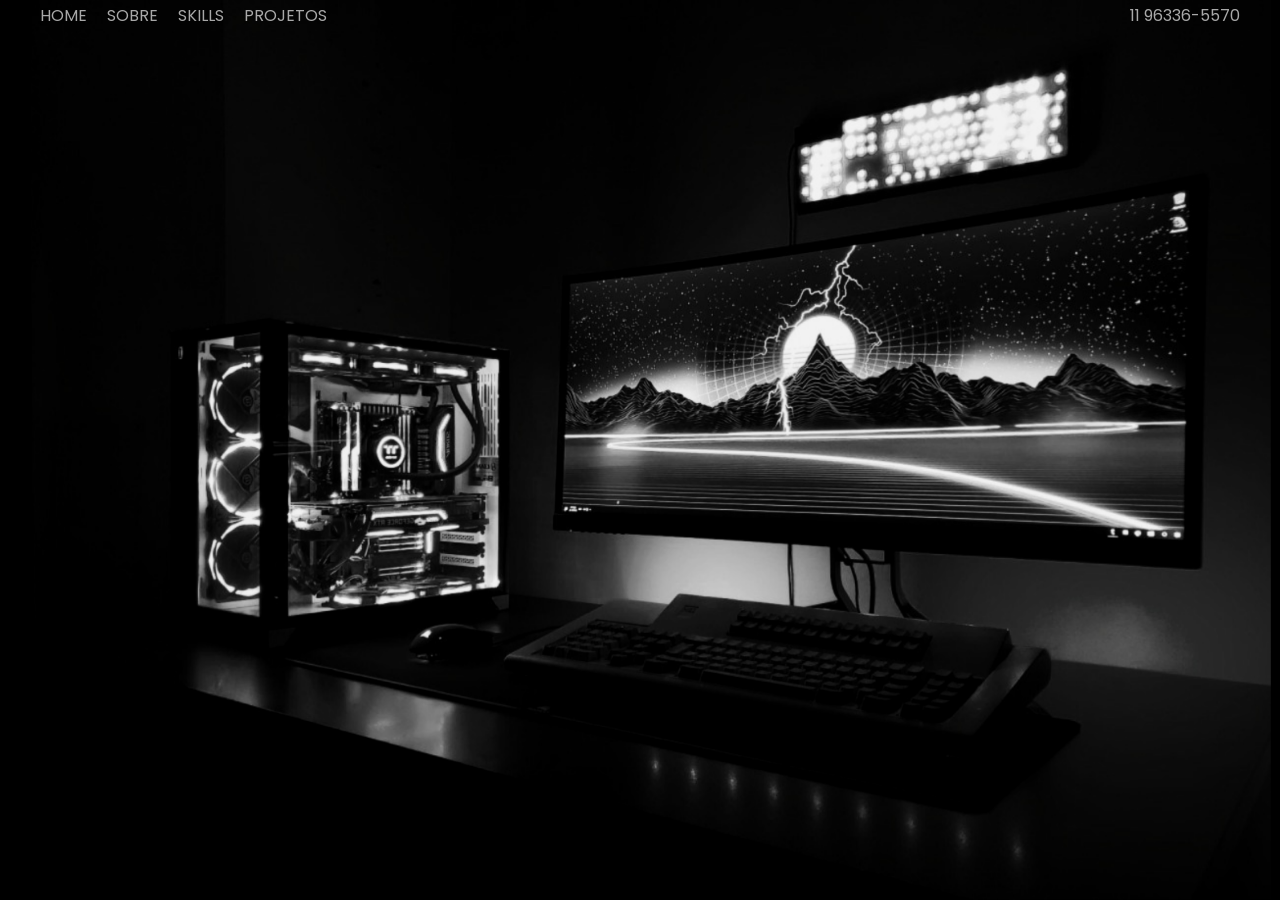
==== commit e95c4d47: "Atulizando gsup, projeto semi finalizado." ====
--- a/index.html
+++ b/index.html
@@ -22,7 +22,7 @@
             <nav>
                 <ul class="menu">
                     <li><a href="index.html">HOME</a></li>
-                    <li><a href="#sobre">SOBRE</a></li>
+                    <li><a href="sobre.html">SOBRE</a></li>
                     <li><a href="skills.html">SKILLS</a></li>
                     <li><a href="projetos.html">PROJETOS</a></li>
                 </ul>
@@ -43,41 +43,18 @@
                 </div>
 
                 <ul class="icons">
-                    <li><a href="https://wa.me/11963365571" target="_blank" rel="noopener noreferrer"><img src="./assets/icons/whatsapp.png" alt="Whatsapp" title="11963365570"></a></li>
+                    <li><a href="https://wa.me/11963365570" target="_blank" rel="noopener noreferrer"><img src="./assets/icons/whatsapp.png" alt="Whatsapp" title="11963365570"></a></li>
                     <li><a href="https://www.linkedin.com/in/henriquebrazil/" target="_blank" rel="noopener noreferrer"><img src="./assets/icons/linkeid.png" alt="LinkedIn" title="LinkedIn"></a></li>
-                    <li><a href="https://www.instagram.com/henrique.designx/?igsh=MThnaWJxZWNqY29qbA%3D%3D#" target="_blank" rel="noopener noreferrer"><img src="./assets/icons/instagram.png" alt="Instagram" title="Instagram"></a></li>
+                    <li><a href="https://www.instagram.com/henriquebrasil.ti/" target="_blank" rel="noopener noreferrer"><img src="./assets/icons/instagram.png" alt="Instagram" title="Instagram"></a></li>
                     <li><a href="https://github.com/HenriqueBrasilDev" target="_blank" rel="noopener noreferrer"><img src="./assets/icons/github.png" alt="Git Hub" title="GitHub"></a></li>
                 </ul>
             </div>
         </section>
 
-        <section class="scroll-indicator">
-            <div class="sobre">
-                <h1>SOBRE</h1>
-                <h2>HENRIQUE_BRASILOFICIAL@OUTLOOK.COM</h2>
-
-                <P>Sou desenvolvedor web com forte sensibilidade artística desde jovem. 
-                    Tenho olhar atento para melhorias em design, especialmente em proporção, paleta de cores, 
-                    luz e sombra. Organizado e apaixonado por automação, encontrei na lógica um prazer viciante que 
-                    me acompanha em todos os projetos. Apesar do interesse em diversas áreas, busco a excelência em todas. 
-                    A cada dia que passa me torno um Full Stack mais qualificado, absorvendo o prazer em ver algo funcionando 
-                    exatamente como planejei!
-                </P>
-
-                <div class="footer">
-                    <h2 class="h2">São Paulo, Brazil</h2>
-                    <h2>Henrique Brasil, 2025</h2>
-                </div>
-            </div>
-        </section>
-
-
-        
-
 
 
         <script src="https://cdnjs.cloudflare.com/ajax/libs/gsap/3.12.2/gsap.min.js"></script>
         
-        <script src="gsap.js"></script>
+        <script src="gsap.js" defer></script>
     </body>
 </html>
--- a/main.css
+++ b/main.css
@@ -1,629 +1,904 @@
-*{
+/* ========================================================
+   CONFIGURAÇÕES GERAIS
+======================================================== */
+
+* {
     margin: 0;
     padding: 0;
     box-sizing: border-box;
-
+}
+
+html,
+body {
+    width: 100%;
+    height: 100%;
+    margin: 0;
     overflow: hidden;
 }
 
-html, body {
-    width: 100vw;
+html {
+    background-color: #000000;
+}
+
+body {
+    min-height: 100vh;
+    min-height: 100dvh;
+
+    background-color: #000000;
+    color: #ffffff;
+
+    position: relative;
+
+    caret-color: transparent;
+}
+
+
+/* ========================================================
+   IMAGENS DE FUNDO
+======================================================== */
+
+.imagemdefundo_home,
+.imagemdefundo_sobre,
+.imagemdefundo_skills {
+    width: auto;
+
     height: 100vh;
-    margin: 0;
-    caret-color: transparent;
-}
-
-body{
-    background: #000000;
-    position: relative;
-}
-
-.imagemdefundo_home{
-    height: 100vh;
+    height: 100dvh;
+
     display: block;
-    position: absolute;
+
+    position: absolute;
+    top: 0;
+
+    pointer-events: none;
+
+    backface-visibility: hidden;
+    transform: translateZ(0);
+
+    will-change: transform, opacity;
+}
+
+.imagemdefundo_home {
     right: 0;
 }
 
-.imagemdefundo_sobre{
-    height: 100vh;
-    display: block;
-    position: absolute;
+.imagemdefundo_sobre {
     right: 10%;
 }
 
-.imagemdefundo_skills{
-    height: 100vh;
-    display: block;
-    position: absolute;
+.imagemdefundo_skills {
     left: 10%;
 }
 
 
-
-
-
-
-header{
-    padding-top: 20px;
-}
-
-:root{
+/* ========================================================
+   VARIÁVEIS
+======================================================== */
+
+:root {
     --display: flex;
     --justify-content: space-between;
     --background-color: rgb(0, 0, 0);
 }
 
 
-nav{
+/* ========================================================
+   CABEÇALHO E NAVEGAÇÃO
+======================================================== */
+
+header {
+    padding-top: 20px;
+
+    position: relative;
+    z-index: 100;
+}
+
+nav {
     display: flex;
     justify-content: space-between;
     align-items: center;
-    padding: 0px 40px;
-
-    position: relative;
-}
-
-nav ul{
+
+    padding: 0 40px;
+
+    position: relative;
+}
+
+nav ul {
     display: flex;
     justify-content: space-between;
+    align-items: center;
+
     gap: 20px;
-
-}
-
-nav li{
+}
+
+nav li {
     list-style: none;
 }
 
-nav a{
+nav a {
+    color: white;
+
     text-decoration: none;
-    font-family: Poppins;
-    color: white;
-    position: relative;
-
-
-    transition: transform 3ms ease-out;
-}
-
-nav a::before{
+
+    font-family: "Poppins", sans-serif;
+
+    position: relative;
+}
+
+nav a::before {
     content: "";
 
     width: 0;
     height: 2px;
-    bottom: 0px;
-    position: absolute;
+
+    position: absolute;
+    left: 0;
+    bottom: 0;
+
     background-color: white;
-    transition: 0.4s ease-out;
-}
-
-nav a:hover::before{
-    width: 100%;
-}
-
-
-
-
-
-
-
-
-section{
-    width: 100vw;
+
+    transition: width 0.4s ease-out;
+}
+
+nav a:hover::before {
+    width: 100%;
+}
+
+
+/* ========================================================
+   CONFIGURAÇÕES DAS SECTIONS
+======================================================== */
+
+section {
+    width: 100%;
+
     margin: 0 auto;
 
     color: white;
-    position: relative;
-}
-
-
-.conteudo{
+
+    position: relative;
+}
+
+
+/* ========================================================
+   HOME
+======================================================== */
+
+.home {
+    min-height: calc(100vh - 70px);
+    min-height: calc(100dvh - 70px);
+}
+
+.conteudo {
     padding-top: 10%;
     padding-left: 5%;
-}
-
-.conteudo h1{
+
+    position: relative;
+    z-index: 10;
+}
+
+.conteudo h1 {
     display: inline-block;
+
+    font-family: "Open Sans", sans-serif;
     font-size: 3.5em;
-    font-family: Opens Sans, sans-serif;
     font-weight: 100;
 }
 
-.conteudo h1 span{
+.conteudo h1 span {
+    width: 100%;
+
     display: inline-block;
-    width: 100%;
-    font-family: Archivo Black;
+
+    margin: -60px 0 0 -10px;
+    padding: 0;
+
+    font-family: "Archivo Black", sans-serif;
     font-size: 3em;
-    padding: 0;
-    margin: -60px;
-    margin-left: -10px;
-}
-
-.conteudo p{
-    font-family: Poppins;
+}
+
+.conteudo p {
+    font-family: "Poppins", sans-serif;
     font-size: 2em;
     font-weight: 300;
+
     letter-spacing: 10.5px;
-
     line-height: 0.8;
 }
 
-.conteudo .btt a{
+
+/* ========================================================
+   BOTÕES DA HOME
+======================================================== */
+
+.conteudo .btt a {
     width: 200px;
+
     display: inline-block;
+
+    margin: 60px 20px 0 0;
+    padding: 3px 40px;
 
     color: white;
     background-color: rgba(0, 0, 0, 0.555);
-    border: solid 2px white;
+
+    border: 2px solid white;
     border-radius: 30px;
+
     cursor: pointer;
+
     text-align: center;
     text-decoration: none;
 
-    font-family: Poppins;
+    font-family: "Poppins", sans-serif;
     font-size: 1.3em;
 
-
-    padding: 3px 40px;
-    margin: 60px 20px 0 0;
-}
-
-.conteudo .btt a:hover{
+    transition:
+        background-color 0.4s ease-out,
+        color 0.4s ease-out,
+        transform 0.3s ease-out;
+}
+
+.conteudo .btt a:hover {
+    color: black;
     background-color: white;
-    color: black;
-    transition: 0.4s ease-out;
-}
-
-
-
-
-
-.conteudo .icons{
+
+    transform: translateY(-2px);
+}
+
+
+/* ========================================================
+   ÍCONES SOCIAIS
+======================================================== */
+
+.conteudo .icons {
     display: flex;
+    align-items: center;
+
     gap: 25px;
+
+    padding: 150px 0 0 10px;
+
     list-style: none;
-    padding: 150px 0 0 10px;
-}
-
-.conteudo .icons li a img{
+}
+
+.conteudo .icons li {
+    transition: transform 0.3s ease-out;
+
+    will-change: transform;
+}
+
+.conteudo .icons li a {
+    display: block;
+}
+
+.conteudo .icons li a img {
     width: 40px;
     height: 40px;
+
+    display: block;
+
     cursor: pointer;
-    transition: transform 0.3s ease-out;
-}
-
-.conteudo .icons li:hover{
-    transition: ease-in 0.3s;
+}
+
+.conteudo .icons li:hover {
     transform: scale(1.2);
 }
 
 
-
-
-
-.sobre{
+/* ========================================================
+   SOBRE
+======================================================== */
+
+.sobre {
+    width: 70%;
     max-width: 800px;
     height: 100vh;
-
-    position: relative;
-    margin-top: 100%;
-    padding-right: 10%;
-}
-
-.sobre > h1{
+    height: 100dvh;
+
+    margin-top: 10%;
+    margin-left: 10%;
+
+    position: relative;
+    z-index: 10;
+}
+
+.sobre > h1 {
     display: inline-block;
-    font-family: Poppins;
+
+    font-family: "Poppins", sans-serif;
     font-size: 3em;
-    position: relative;
-}
-
-.sobre > h1::before{
+
+    position: relative;
+}
+
+.sobre > h1::before {
     content: "";
 
     width: 100%;
     height: 3px;
+
+    position: absolute;
     bottom: 6px;
-    position: absolute;
+    left: 0;
+
     background-color: white;
 }
 
-.sobre h2{
-    font-family: Poppins;
+.sobre h2 {
+    font-family: "Poppins", sans-serif;
+    font-size: 1.2em;
     font-weight: 400;
-    font-size: 1.2em;
-}
-
-.sobre p{
-    width: 100%;
-    font-family: Poppins;
+}
+
+.sobre p {
+    width: 100%;
+
+    padding-top: 50px;
+
+    font-family: "Poppins", sans-serif;
     font-size: 1.3em;
-    padding-top: 50px;
-}
-
-
-
-
-
-.footer{
-    width: 100%;
+}
+
+
+/* ========================================================
+   RODAPÉ DA PÁGINA SOBRE
+======================================================== */
+
+.footer {
+    width: 100%;
+
+    padding: 150px;
+
     text-align: center;
-    padding: 150px;
-}
-
-.footer h2{
-    position: relative;
-}
-
-.footer .h2::before{
+}
+
+.footer h2 {
+    position: relative;
+}
+
+.footer .h2::before,
+.footer .h2::after {
     content: "";
 
     width: 30%;
     height: 3px;
+
+    position: absolute;
+    bottom: -2px;
+
+    background-color: white;
+}
+
+.footer .h2::before {
     left: 0;
-    bottom: -2px;
+}
+
+.footer .h2::after {
+    right: 0;
+}
+
+
+/* ========================================================
+   SKILLS
+======================================================== */
+
+.skills {
+    width: 100%;
+
+    padding-top: 150px;
+
+    display: flex;
+    justify-content: flex-end;
+
+    position: relative;
+    z-index: 10;
+}
+
+.container-skills {
+    width: 680px;
+
+    text-align: center;
+}
+
+.skills h1 {
+    display: inline-block;
+
+    font-family: "Poppins", sans-serif;
+    font-size: 2em;
+
+    position: relative;
+}
+
+.skills h1::before {
+    content: "";
+
+    width: 100%;
+    height: 3px;
+
+    position: absolute;
+    right: 0;
+    bottom: 6px;
+
     background-color: white;
-    position: absolute;
-}
-
-.footer .h2::after{
-    content: "";
-
-    width: 30%;
-    height: 3px;
-    right: 0;
-    bottom: -2px;
-    background-color: white;
-    position: absolute;
-}
-
-
-
-
-
-
-.skills{
-    width: 100%;
-    padding-top: 150px;
+}
+
+
+/* ========================================================
+   LISTA DE HARD SKILLS
+======================================================== */
+
+.skills ul {
+    width: 100%;
+
     display: flex;
-    justify-content: right;
-    position: relative;
-}
-
-.container-skills{
-    width: 680px;
-    text-align: center;
-}
-
-
-
-
-.skills h1{
-    font-family: Poppins;
-    font-size: 2em;
-    position: relative;
-    display: inline-block;
-}
-
-.skills h1::before{
-    content: "";
-
-    width: 100%;
-    height: 3px;
-    bottom: 6px;
-    position: absolute;
-    background-color: white;
-    right: 0;
-}
-
-.skills ul{
-    width: 100%;
-    display: flex;
+    align-items: center;
+
     gap: 20px;
-    align-items: center;
+
     margin: 0 auto;
-    padding: 30px 0 150px 0;
-}
-
-.skills ul li{
+    padding: 30px 0 150px;
+
+    list-style: none;
+
+    overflow: hidden;
+
+    flex-wrap: nowrap;
+}
+
+.skills ul li {
+    height: 150px;
+
     flex: 0 0 auto;
-    height: 150px;
-    position: relative;
-}
-
-
-.skills ul li img{
+
+    position: relative;
+}
+
+.skills ul li img {
     width: 80px;
     height: 80px;
+
+    display: block;
+
+    margin: 0 auto;
+
     cursor: pointer;
-    display: block;
-    margin: 0 auto;
+
+    transform: scale(1);
+
+    backface-visibility: hidden;
+
+    transition:
+        transform 0.5s ease-in,
+        opacity 0.5s ease-in;
+
+    will-change: transform;
+}
+
+.skills ul li h3 {
+    padding: 5px 0;
+
+    opacity: 0;
+
+    font-family: "Poppins", sans-serif;
+    font-size: 0.8em;
+
     text-align: center;
-    transition: ease-in 0.5s;
-    transition-delay: 0.3s;
-}
-
-.skills ul li h3{
-    font-family: Poppins;
-    font-size: 0.8em;
-    text-align: center;
-    position: relative;
-    padding: 5px 0;
-    opacity: 0;
-}
-
-
-
-.skills ul li h3:before{
+
+    position: relative;
+
+    transform: translateY(5px);
+
+    transition:
+        opacity 0.5s ease,
+        transform 0.5s ease;
+}
+
+.skills ul li h3::before {
     content: "";
 
     width: 100%;
     height: 3px;
+
     position: absolute;
     bottom: 0;
     left: 0;
+
     background-color: rgba(255, 255, 255, 0.445);
-    text-align: center;
-}
-
-.skills ul li h3:after{
+}
+
+.skills ul li h3::after {
     content: "";
 
     width: 48%;
     height: 3px;
+
     position: absolute;
     bottom: 0;
-    left: 0px;
-    background-color: rgb(255, 255, 255);
+    left: 0;
+
+    background-color: white;
+}
+
+.skills ul li p {
+    margin-top: 7px;
+
+    opacity: 0;
+
+    font-family: "Poppins", sans-serif;
+    font-size: 0.7em;
+
     text-align: center;
-}
-
-.skills ul li p{
-    font-family: Poppins;
-    font-size: 0.7em;
-    text-align: center;
-    position: relative;
-    opacity: 0;
-    margin-top: 7px;
-}
-
-
-
-
-.skills ul li img.selected{
-    width: 100px;
-    height: 100px;
-    scale: (1.5);
-    color: white;
+
+    position: relative;
+
+    transform: translateY(5px);
+
+    transition:
+        opacity 0.5s ease,
+        transform 0.5s ease;
+}
+
+
+/* ========================================================
+   SKILL SELECIONADA
+======================================================== */
+
+.skills ul li img.selected {
+    width: 80px;
+    height: 80px;
+
     opacity: 1;
-    transition-delay: 1s;
-    transition: ease-in 0.5s;
-}
-
-.skills ul li h3.selected{
+
+    transform: scale(1.25);
+}
+
+.skills ul li h3.selected {
     opacity: 1;
-    transition: ease-in 1.3s;
-    animation: gotah3 0.5s forwards;
-} 
-
-.skills ul li p.selected{
+
+    transform: translateY(0);
+}
+
+.skills ul li p.selected {
     opacity: 1;
-    animation: gotap 0.5s forwards;
-} 
-
-
-
-/* @keyframes gotah3{
-    from{transform: scale(0.5); opacity: 0; display: inline-block; position: absolute; width: 100%; margin: 20px; left: 0;}
-    to{transform: scale(1.35); opacity: 1;}
-}
-
-@keyframes gotap{
-    from{transform: scale(0.3); opacity: 0; display: inline-block; position: absolute; width: 100%; margin: 20px; left: 0;}
-    to{transform: scale(1); opacity: 1;}
-} */
-
-
-.skills .soft-skills{
-    width: 100%;
-}
-
-
-
-
-
-
-
-.projetos{
+
+    transform: translateY(0);
+}
+
+
+/* ========================================================
+   SOFT SKILLS
+======================================================== */
+
+.skills .soft-skills {
+    width: 100%;
+
+    display: flex;
+    justify-content: center;
+    flex-wrap: wrap;
+
+    gap: 15px;
+}
+
+.skills .soft-skills h3 {
+    font-family: "Poppins", sans-serif;
+    font-weight: 400;
+}
+
+
+/* ========================================================
+   PROJETOS
+======================================================== */
+
+.projetos {
     width: 100%;
     height: 100vh;
+    height: 100dvh;
+
     margin-top: 2%;
-    position: relative;
-}
-.projetos h1{
-    font-family: Poppins;
+
+    position: relative;
+}
+
+.projetos > h1 {
+    display: inline-block;
+
+    font-family: "Poppins", sans-serif;
     font-size: 3em;
-    position: relative;
+
+    cursor: pointer;
+
+    position: relative;
+}
+
+
+/* ========================================================
+   BARRA DE TEMPO DOS PROJETOS
+======================================================== */
+
+.timeRunning {
+    width: 100%;
+    height: 3px;
+
+    position: absolute;
+    top: 70px;
+    left: 0;
+
+    background-color: white;
+
+    transform: scaleX(0);
+    transform-origin: left center;
+
+    animation: runningTime 3s linear forwards;
+
+    will-change: transform;
+}
+
+@keyframes runningTime {
+    from {
+        transform: scaleX(0);
+    }
+
+    to {
+        transform: scaleX(1);
+    }
+}
+
+
+/* ========================================================
+   TÍTULO DOS PROJETOS
+======================================================== */
+
+.projetos .title {
     display: inline-block;
+
+    font-family: "Poppins", sans-serif;
+    font-size: 2em;
+
     cursor: pointer;
-
-}
-.timeRunning{
-    position: absolute;
-    width: 100px;
-    height: 3px;
-    background-color: rgb(255, 255, 255);
-    left: 0;
-    top: 70px;
-    animation: runningTime 3s linear 1 forwards;
-}
-
-@keyframes runningTime{
-    from{width: 0%}
-    to{width: 100%}
-}
-
-/*.projetos h1::before{
-    content: "";
-
-    width: 100%;
-    height: 3px;
-    bottom: 0;
-    background-color: white;
-    position: absolute;
-} */
-.projetos .title{
-    font-family: Poppins;
-    font-size: 2em;
-    cursor: pointer;
-    display: inline-block;
-}
-
-
-
-
-
-.projetos .carousel{
+}
+
+
+/* ========================================================
+   CARROSSEL
+======================================================== */
+
+.projetos .carousel {
     width: 100%;
     height: 70%;
+
     margin-top: 2%;
-    position: relative;
-}
-.projetos .carousel .carousel-item{
+
+    position: relative;
+}
+
+.projetos .carousel .carousel-item {
     width: 30%;
     height: 32%;
-    position: absolute;
-    
+
+    position: absolute;
     right: 0;
-    transform: translateY(0);
-    
+
+    overflow: hidden;
+
     border-radius: 20px;
+
     background-size: cover;
     background-position: 50% 50%;
-
-    transition: 1s;
-    align-items: center;    
+    background-repeat: no-repeat;
 
     cursor: pointer;
-}
-.projetos .carousel .carousel-item:nth-child(1){
+
+    transform: translateY(0);
+
+    transition:
+        width 1s ease,
+        height 1s ease,
+        top 1s ease,
+        right 1s ease,
+        opacity 0.5s ease;
+
+    backface-visibility: hidden;
+
+    will-change: width, height, top, right, opacity;
+}
+
+.projetos .carousel .carousel-item:nth-child(1) {
     width: 68%;
     height: 100%;
+
+    top: 0;
     right: 32%;
-    top: 0;
-}
-.projetos .carousel .carousel-item:nth-child(2){
+}
+
+.projetos .carousel .carousel-item:nth-child(2) {
     width: 68%;
     height: 100%;
+
+    top: 0;
     right: 32%;
+
+    z-index: 1;
+}
+
+.projetos .carousel .carousel-item:nth-child(3) {
     top: 0;
+}
+
+.projetos .carousel .carousel-item:nth-child(4) {
+    top: 34%;
+}
+
+.projetos .carousel .carousel-item:nth-child(5) {
+    top: 68%;
+
+    z-index: -2;
+}
+
+
+/* ========================================================
+   CONTEÚDO DOS PROJETOS
+======================================================== */
+
+.projetos .carousel .carousel-item h2 {
+    padding-top: 70px;
+
+    color: white;
+
+    font-family: "Poppins", sans-serif;
+    font-size: 2em;
+
+    position: relative;
     z-index: 1;
 }
-.projetos .carousel .carousel-item:nth-child(3){
-    top: 0;
-}
-.projetos .carousel .carousel-item:nth-child(4){
-    top: 34%;
-}
-.projetos .carousel .carousel-item:nth-child(5){
-    top: 68%;
-    z-index: -2;
-}
-
-
-
-.projetos .carousel .carousel-item h2{
-    font-family: Poppins;
-    font-size: 2em;
-    color: white;
-    padding-top: 70px;
-    z-index: 1; 
-    position: relative;
-}
-.projetos .carousel .carousel-item img{
+
+.projetos .carousel .carousel-item img {
     width: 60px;
     height: 60px;
+
+    position: relative;
     z-index: 1;
-    position: relative;
-}
-
-.projetos .carousel .carousel-item .text{
+}
+
+.projetos .carousel .carousel-item .text {
     padding-left: 50px;
+
     opacity: 0;
-}
-.projetos .carousel .carousel-item h1{
+
+    position: relative;
+    z-index: 2;
+
+    transition: opacity 1s ease;
+
+    will-change: opacity;
+}
+
+.projetos .carousel .carousel-item h1 {
     color: white;
-    position: absolute;
+
     font-size: 50px;
+
+    position: absolute;
     top: -50px;
     left: 0;
+
     z-index: 20;
 }
-.projetos .carousel .carousel-item .text a{
+
+.projetos .carousel .carousel-item .text a {
+    color: inherit;
+
     text-decoration: none;
 }
-.projetos .carousel .carousel-item .text p{
+
+.projetos .carousel .carousel-item .text p {
     max-width: 50%;
-    font-family: Poppins;
+
+    color: white;
+
+    font-family: "Poppins", sans-serif;
     font-size: 1em;
-    color: white;
-    position: relative;
-}
-.projetos .carousel .carousel-item:nth-child(2)  .text:hover{
+
+    position: relative;
+    z-index: 1;
+}
+
+.projetos .carousel .carousel-item:nth-child(2) .text:hover {
     opacity: 1;
-    transition: 1s ease;
+
     transition-delay: 0.5s;
 }
-.projetos .carousel .carousel-item:nth-child(2) .text::before{
+
+.projetos .carousel .carousel-item:nth-child(2) .text::before {
     content: "";
 
     width: 100%;
     height: 100%;
+
     position: absolute;
     top: 0;
     left: 0;
+
     background-color: rgba(0, 0, 0, 0.9);
+
     z-index: 0;
-
-}
-
-
-
-.arrows{
+}
+
+
+/* ========================================================
+   SETAS DO CARROSSEL
+======================================================== */
+
+.arrows {
     width: 200px;
-    text-align: center;
-    position: absolute;
+    max-width: 30%;
+
+    display: flex;
     justify-content: center;
+
+    gap: 20px;
+
+    position: absolute;
     top: 80%;
     right: 59.5%;
-    z-index: 4;
-    max-width: 30%;
-    display: flex;
-    gap: 20px;
-}
-
-.arrows button{
+
+    text-align: center;
+
+    z-index: 1000;
+}
+
+.arrows button {
     width: 100px;
     height: 40px;
+
+    color: black;
+    background-color: white;
+
+    border: none;
     border-radius: 5px;
-    background-color: rgb(255, 255, 255);
-    color: rgb(0, 0, 0);
-    border: none;
     outline: none;
+
+    opacity: 0.8;
+
+    cursor: pointer;
+
+    font-family: monospace;
     font-size: 16px;
-    font-family: monospace;
     font-weight: bold;
-    cursor: pointer;
-    
-    opacity: 0.8;
-    transition: opacity 0.8s;
-    transition: 0.5s ease-in;
-}
-
-.arrows button:hover{
+
+    transition:
+        opacity 0.8s ease,
+        font-size 0.5s ease,
+        transform 0.5s ease;
+
+    will-change: transform;
+}
+
+.arrows button:hover {
+    color: black;
+    background-color: white;
+
+    opacity: 1;
+
     font-size: 25px;
-    opacity: 1;
-}
-
-.arrows button:hover{
-    background: white;
-    color: black;
+
+    transform: scale(1.05);
+}
+
+
+/* ========================================================
+   ACESSIBILIDADE
+======================================================== */
+
+@media (prefers-reduced-motion: reduce) {
+    *,
+    *::before,
+    *::after {
+        scroll-behavior: auto !important;
+
+        animation-duration: 0.01ms !important;
+        animation-iteration-count: 1 !important;
+
+        transition-duration: 0.01ms !important;
+    }
 }
